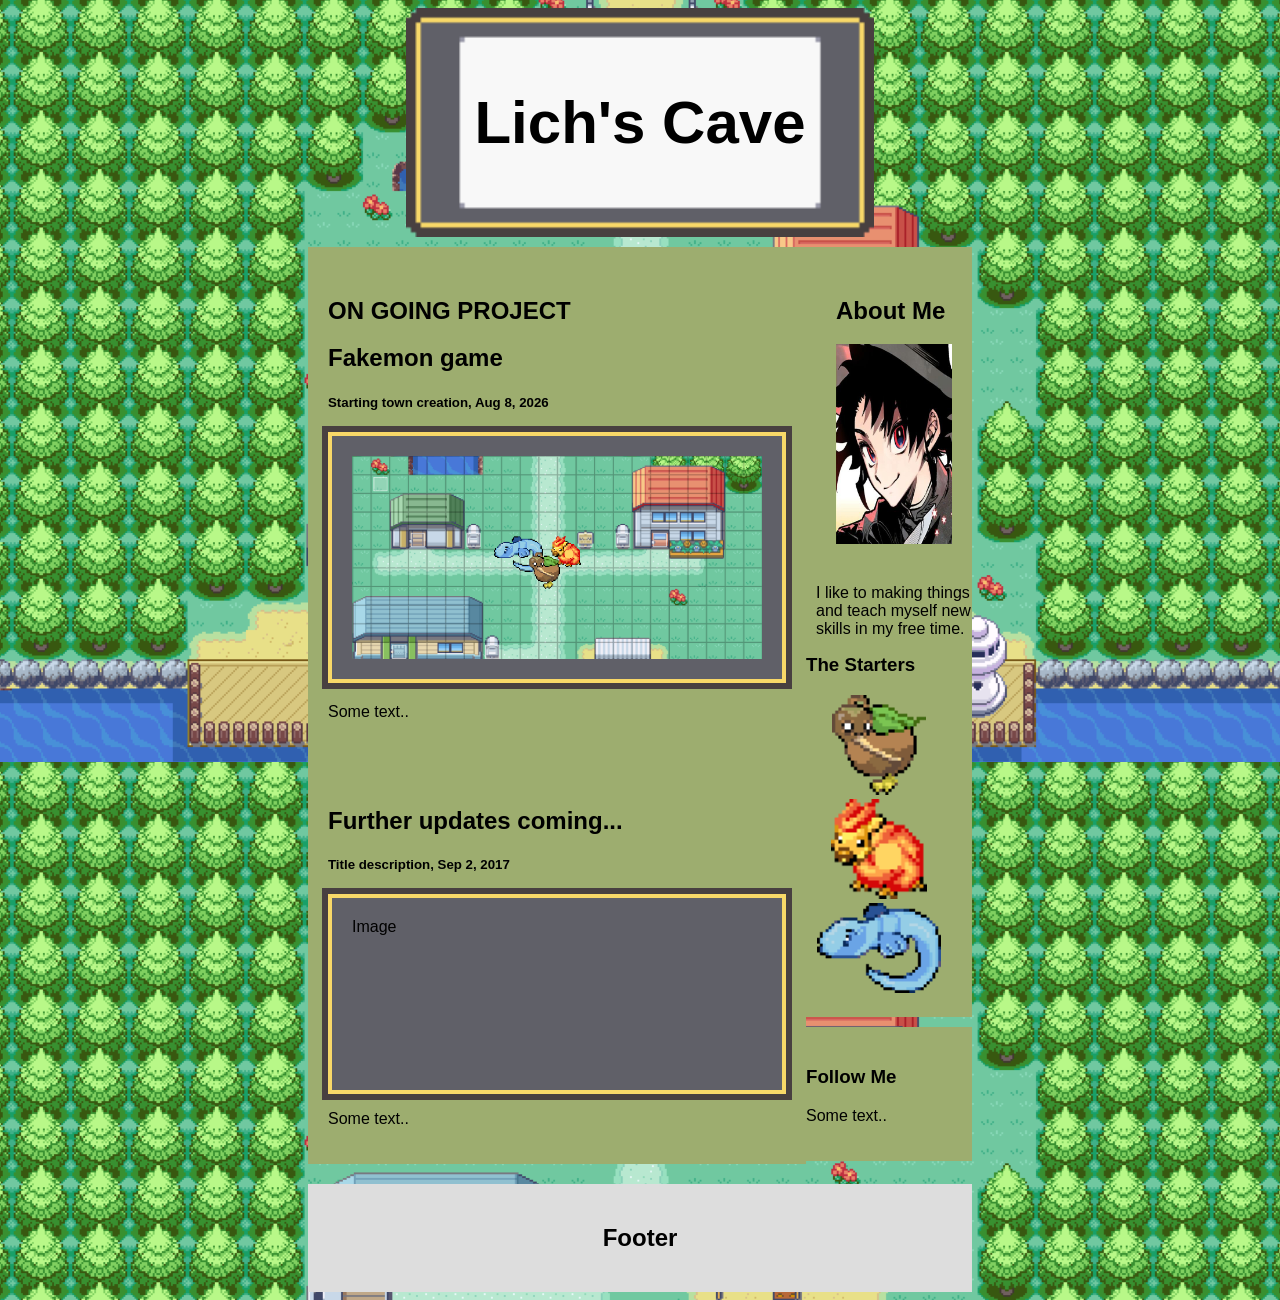
==== index.html @ af14f498 "Update index.html" ====
<!DOCTYPE html>
<html lang="en">
  <head>
    <link rel="stylesheet" href="style.css" />
  </head>
  <body>
  <div class="header">
    <h2>Lich's Cave</h2>
  </div>
  <style>
    .grow-image {
      height: auto;
      /* Smoothly animates the growth over 0.3 seconds */
      transition: transform 0.3s ease; 
    }

    /* Target the image only when hovered */
    .grow-image:hover {
      /* Scales the image to 1.2 times its original size */
      transform: scale(1.2); 
    }
  </style>

  <!--Center card, On going project ect-->
  <div class="row">
    <div class="leftcolumn">
      <div class="card">
        <h2>ON GOING PROJECT</h2>
        <h2>Fakemon game</h2>
        <h5>Starting town creation, Aug 8, 2026</h5>
        <img src=".\assets\images\TOWNCROP.PNG" alt="The Starters" class="border">
        <p>Some text..</p>
      </div>
      <div class="card">
        <h2>Further updates coming...</h2>
        <h5>Title description, Sep 2, 2017</h5>
        <div class="border" style="height:200px;">Image</div>
        <p>Some text..</p>
      </div>
    </div>
    <!--Right hand-side card, about me ect-->
    <div class="rightcolumn">
      <div class="card">
        <h2>About Me</h2>
        <img src=".\assets\images\pfp.jpg" style="height:200px;"></div>
        <p>I like to making things and teach myself new skills in my free time.</p>
    </div>
    <div class="card">
      <h3>The Starters</h3>
        <div class="centered">
            <img src=".\assets\images\KIWI.png" alt="Kiwi Starter"style="height:100px;" class="grow-image">
            <img src=".\assets\images\SHEEP.png" alt="Sheep Starter"style="height:100px;" class="grow-image">
            <img src=".\assets\images\EEL.png" alt="Eel Starter"style="height:90px;" class="grow-image">
        </div>
    </div>
    <div class="card">
      <h3>Follow Me</h3>
      <p>Some text..</p>
    </div>
  </div>


  <div class="footer">
    <h2>Footer</h2>
  </div>
  </body>

<!-- Lines for updates:
    <div class="card">
        <h2>Further updates coming...</h2>
        <h5>Title description, Sep 2, 2017</h5>
        <div class="border" style="height:200px;">Image</div>
        <p>Some text..</p>
    </div>
-->
---- style.css ----
* {
  box-sizing: border-box;
}

body {
  font-family: Arial;
  padding-inline: 300px;
  background: url(startingTown.PNG);
  background-size: contain;        /* Scales proportionally to cover the screen */
  /* background: #7D6D61; */
}

/* Header/Blog Title */
.header {
  padding: 30px;
  font-size: 40px;
  text-align: center;
  background: url(HEADERIMG.PNG);
  background-repeat: no-repeat;  /* Prevents the image from repeating */
  background-position: center;   /* Centers the image on the screen */
  background-size: contain;        /* Scales proportionally to cover the screen */
}

/* Create two unequal columns that floats next to each other */
/* Left column */
.leftcolumn {
  float: left;
  width: 75%;
}

/* Right column */
.rightcolumn {
  float: left;
  width: 25%;
  padding-left: 10px;
}

/* Fake image */
.border {
  background-color: #606068;
  border: 4px solid #F8D868;
  box-shadow: 0 0 0 6px #484040;
  width: 100%;
  padding: 20px;
}

.box {
  display: flex;
  justify-content: center; /* Centers horizontally */
  align-items: center;     /* Centers vertically */
  
  width: 150px;            /* Example box size */
  height: 150px;
  border: 2px solid #C3DFE0;  /* Visual boundary for the box */
  background-color: #C3DFE0;
}

img {
  max-width: 100%;         /* Prevents image from spilling out */
  max-height: 100%;        /* Maintains image proportions */
  height: auto;
}

/* Add a card effect for articles */
.card {
  background-color: #9dad6f;
  padding: 20px;
  margin-top: 10px;
}

/* Clear floats after the columns */
.row:after {
  content: "";
  display: table;
  clear: both;
}

/* Footer */
.footer {
  padding: 20px;
  text-align: center;
  background: #ddd;
  margin-top: 20px;
}

/* Responsive layout - when the screen is less than 800px wide, make the two columns stack on top of each other instead of next to each other */
@media screen and (max-width: 800px) {
  .leftcolumn, .rightcolumn {
    width: 100%;
    padding: 0;
  }
}

.centered {
  text-align: center;
}
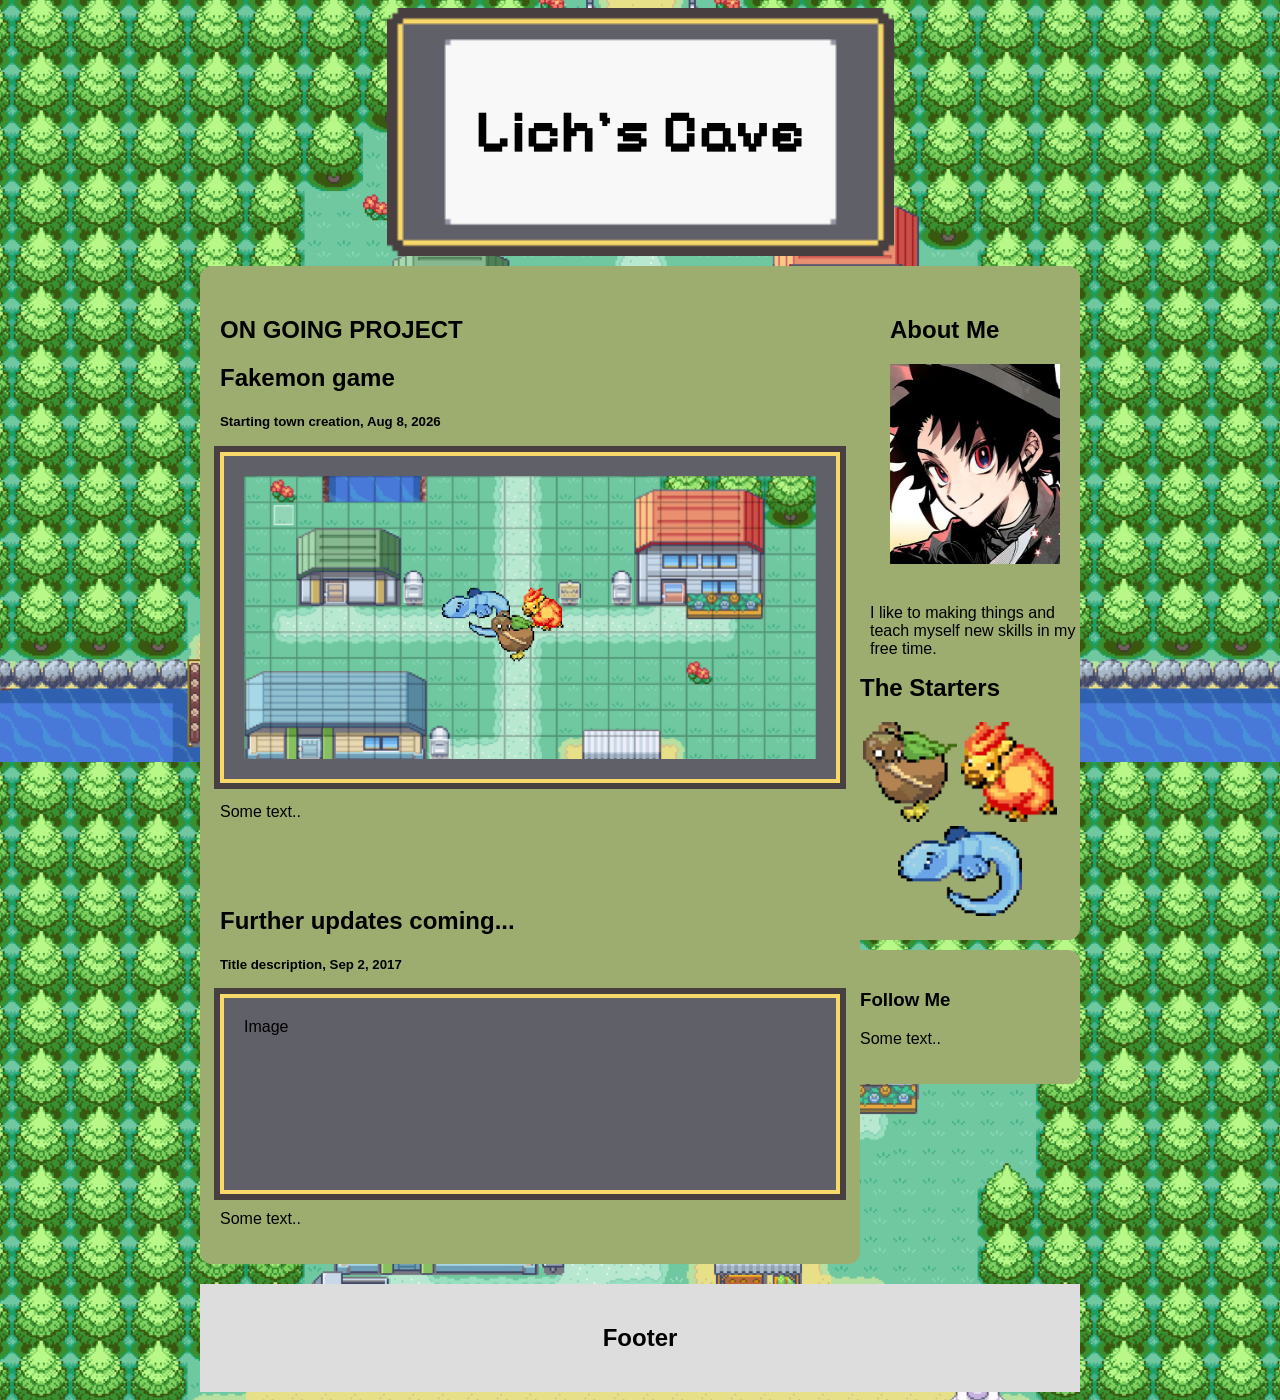
==== commit 96abd080: "Integrate Google Fonts and modify heading tags Added Google Fonts preconnect links and updated headi" ====
--- a/index.html
+++ b/index.html
@@ -1,11 +1,14 @@
 <!DOCTYPE html>
 <html lang="en">
   <head>
+    <link rel="preconnect" href="https://fonts.googleapis.com">
+    <link rel="preconnect" href="https://fonts.gstatic.com" crossorigin>
+    <link href="https://fonts.googleapis.com/css2?family=Pixelify+Sans&display=swap" rel="stylesheet">
     <link rel="stylesheet" href="style.css" />
   </head>
   <body>
   <div class="header">
-    <h2>Lich's Cave</h2>
+    <div class=pixelify-sans-pixelText><h2>Lich's Cave</h2></div>
   </div>
   <style>
     .grow-image {
@@ -46,7 +49,7 @@
         <p>I like to making things and teach myself new skills in my free time.</p>
     </div>
     <div class="card">
-      <h3>The Starters</h3>
+      <h2>The Starters</h2>
         <div class="centered">
             <img src=".\assets\images\KIWI.png" alt="Kiwi Starter"style="height:100px;" class="grow-image">
             <img src=".\assets\images\SHEEP.png" alt="Sheep Starter"style="height:100px;" class="grow-image">
--- a/style.css
+++ b/style.css
@@ -4,15 +4,22 @@
 
 body {
   font-family: Arial;
-  padding-inline: 300px;
+  padding-inline: 15vw;
   background: url(startingTown.PNG);
   background-size: contain;        /* Scales proportionally to cover the screen */
   /* background: #7D6D61; */
 }
 
+.pixelify-sans-pixelText{
+  font-family: "Pixelify Sans", sans-serif;
+  font-optical-sizing: auto;
+  font-weight: 400;
+  font-style: normal;
+}
+
 /* Header/Blog Title */
 .header {
-  padding: 30px;
+  padding: 3vw;
   font-size: 40px;
   text-align: center;
   background: url(HEADERIMG.PNG);
@@ -66,6 +73,7 @@
   background-color: #9dad6f;
   padding: 20px;
   margin-top: 10px;
+  border-radius: 12px;
 }
 
 /* Clear floats after the columns */
@@ -94,3 +102,5 @@
 .centered {
   text-align: center;
 }
+
+
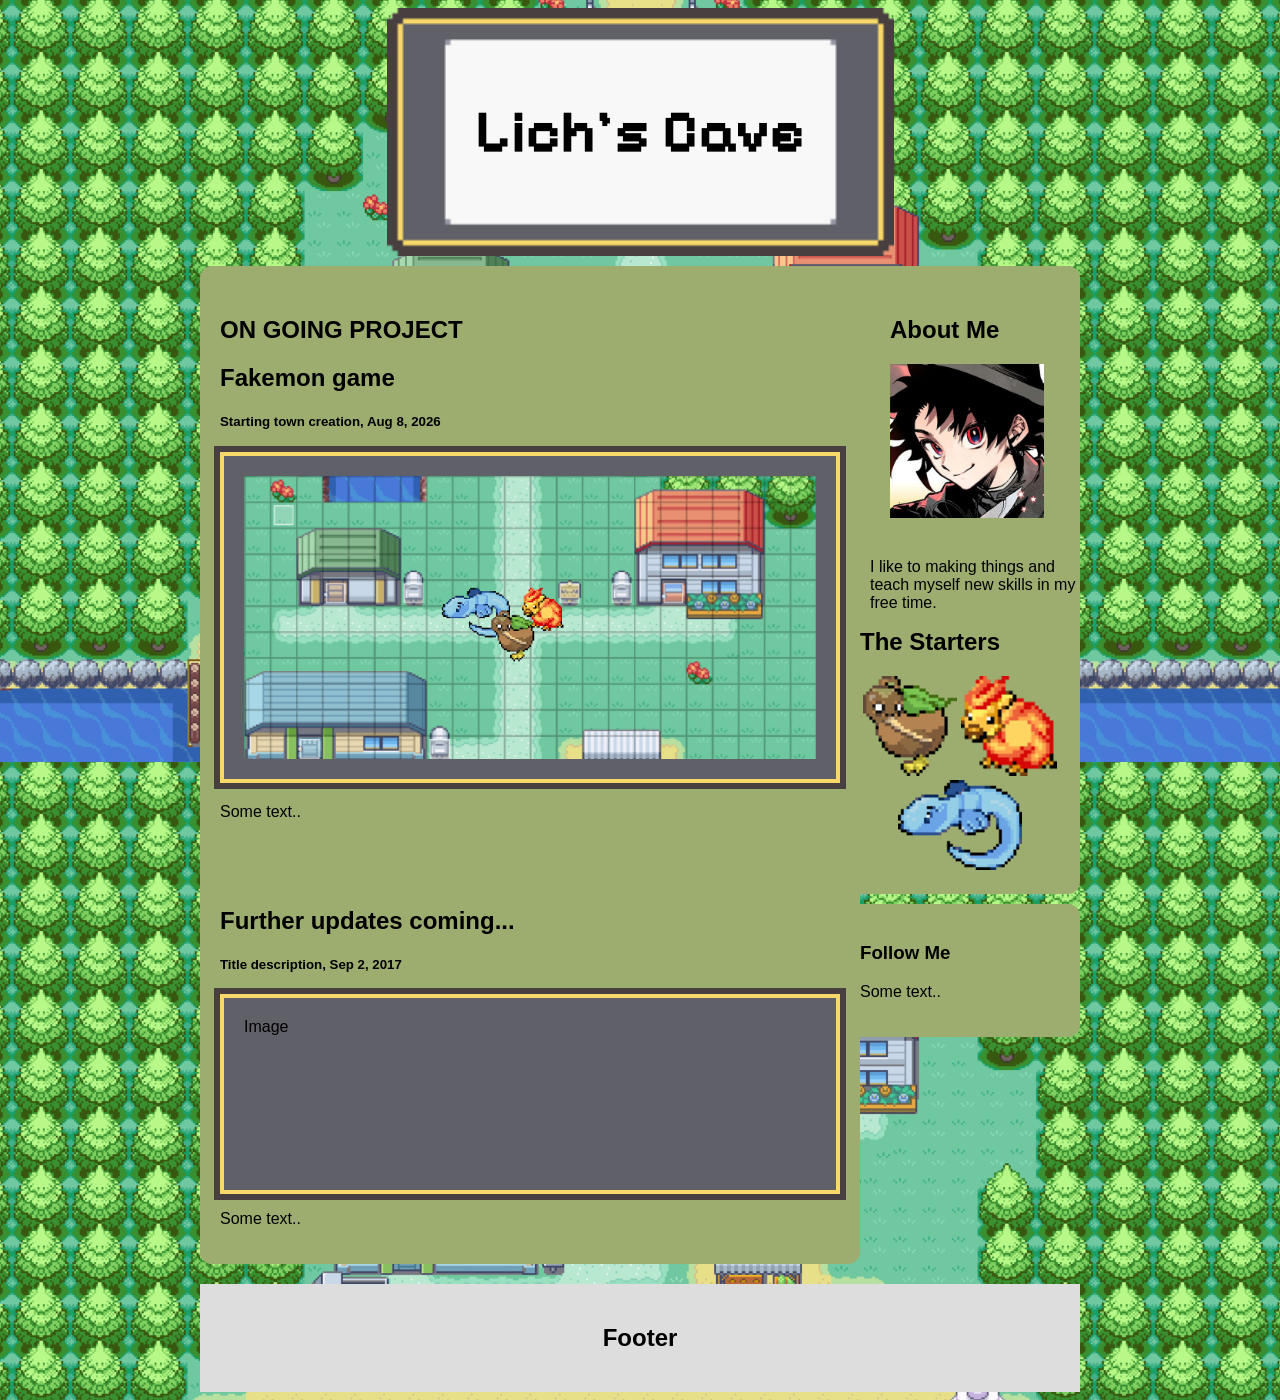
==== commit 4d242817: "Adjust image height in About Me section" ====
--- a/index.html
+++ b/index.html
@@ -45,7 +45,7 @@
     <div class="rightcolumn">
       <div class="card">
         <h2>About Me</h2>
-        <img src=".\assets\images\pfp.jpg" style="height:200px;"></div>
+        <img src=".\assets\images\pfp.jpg" style="height:12vw;"></div>
         <p>I like to making things and teach myself new skills in my free time.</p>
     </div>
     <div class="card">
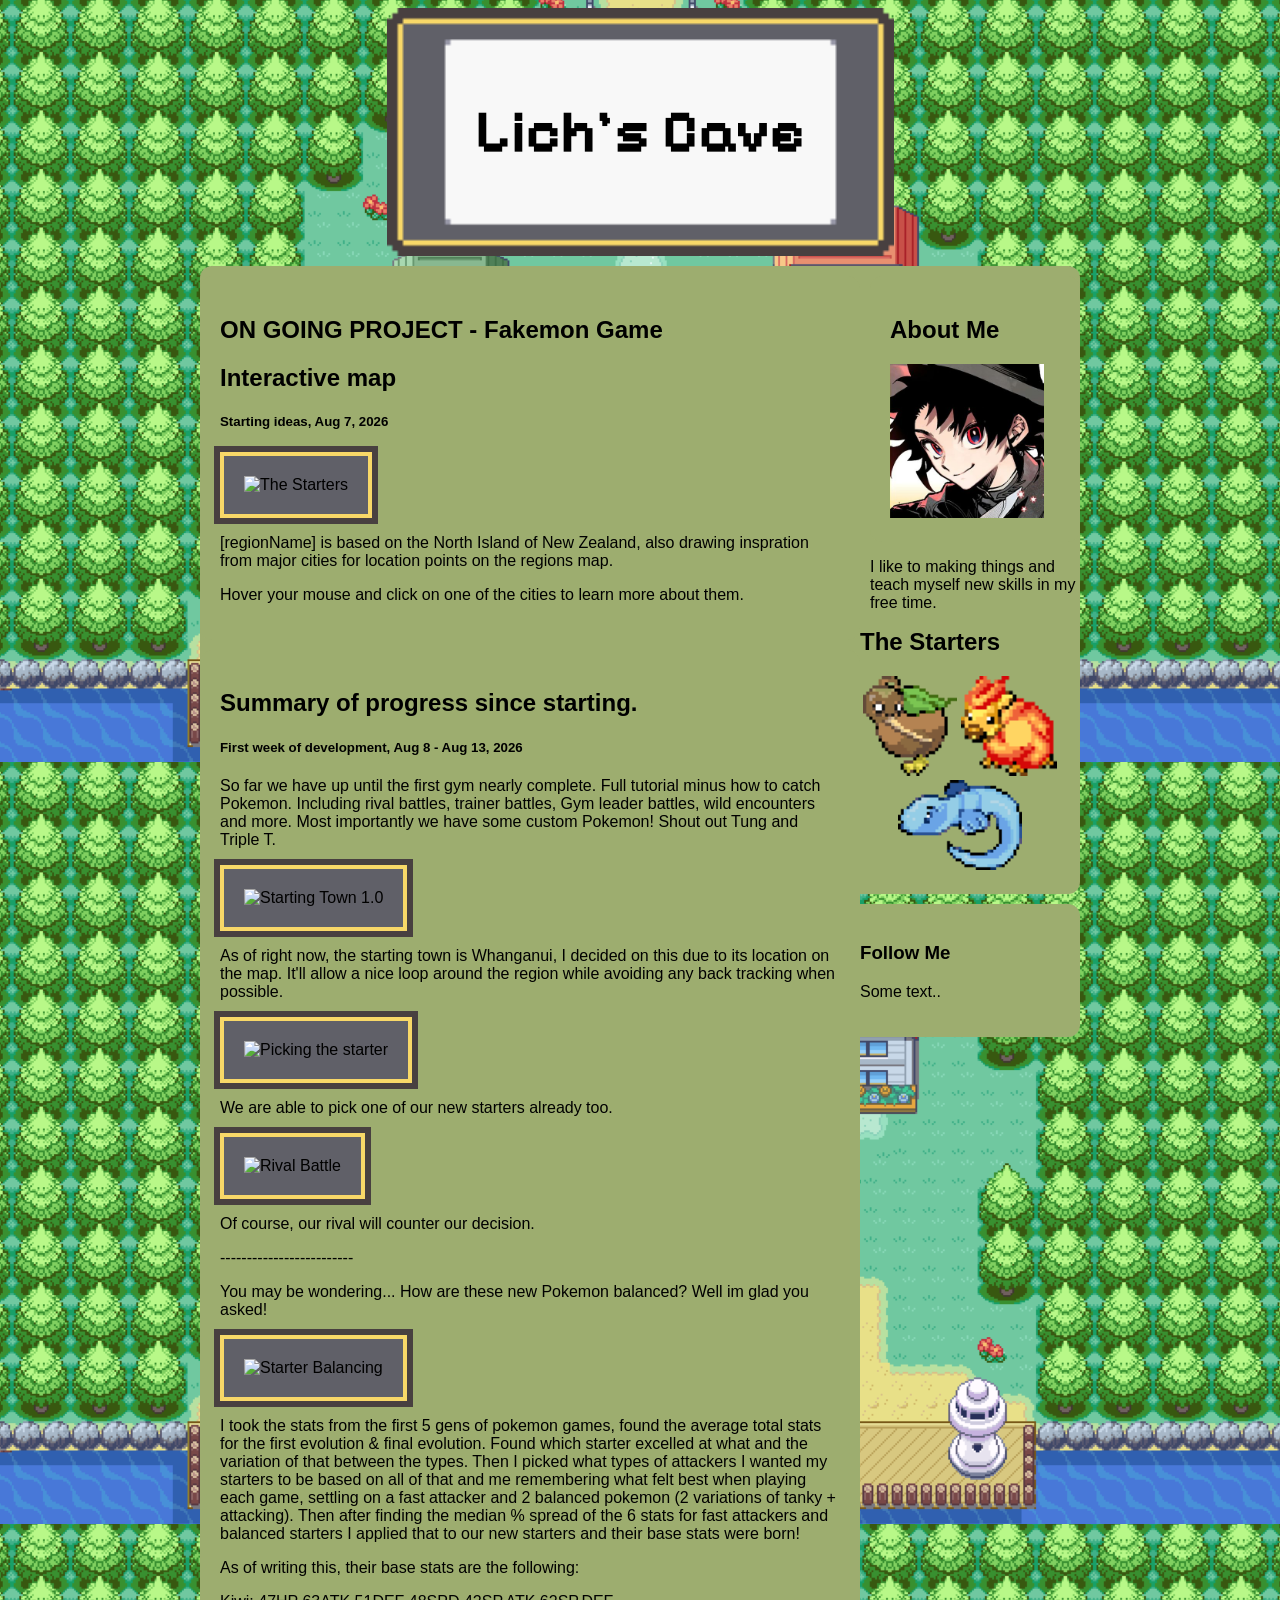
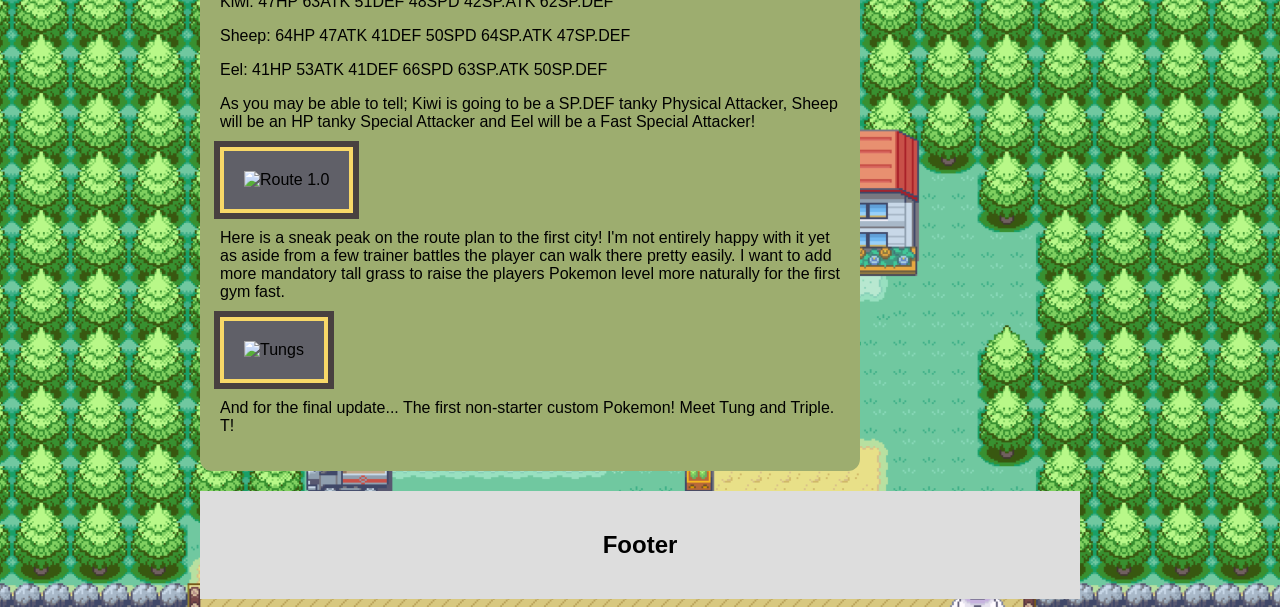
==== commit e508eacf: "Revise ongoing project section for Fakemon game Updated ongoing project details for the Fakemon game" ====
--- a/index.html
+++ b/index.html
@@ -28,17 +28,36 @@
   <div class="row">
     <div class="leftcolumn">
       <div class="card">
-        <h2>ON GOING PROJECT</h2>
-        <h2>Fakemon game</h2>
-        <h5>Starting town creation, Aug 8, 2026</h5>
-        <img src=".\assets\images\TOWNCROP.PNG" alt="The Starters" class="border">
-        <p>Some text..</p>
+        <h2>ON GOING PROJECT - Fakemon Game</h2>
+        <h2>Interactive map</h2>
+        <h5>Starting ideas, Aug 7, 2026</h5>
+        <img src=".\assets\images\region1.PNG" alt="The Starters" class="border">
+        <p>[regionName] is based on the North Island of New Zealand, also drawing inspration from major cities for location points on the regions map.</p>
+        <p>Hover your mouse and click on one of the cities to learn more about them.</p>
       </div>
       <div class="card">
-        <h2>Further updates coming...</h2>
-        <h5>Title description, Sep 2, 2017</h5>
-        <div class="border" style="height:200px;">Image</div>
-        <p>Some text..</p>
+        <h2>Summary of progress since starting.</h2>
+        <h5>First week of development, Aug 8 - Aug 13, 2026</h5>
+        <p>So far we have up until the first gym nearly complete. Full tutorial minus how to catch Pokemon. Including rival battles, trainer battles, Gym leader battles, wild encounters and more. Most importantly we have some custom Pokemon! Shout out Tung and Triple T.</p>
+        <img src=".\assets\images\startingTown.PNG" alt="Starting Town 1.0" class="border">
+        <p>As of right now, the starting town is Whanganui, I decided on this due to its location on the map. It'll allow a nice loop around the region while avoiding any back tracking when possible.</p>
+        <img src=".\assets\images\week1\pickingStarter.PNG" alt="Picking the starter" class="border">
+        <p>We are able to pick one of our new starters already too.</p>
+        <img src=".\assets\images\week1\rivalCounter.PNG" alt="Rival Battle" class="border">
+        <p>Of course, our rival will counter our decision.</p>
+        <p>-------------------------</p>
+        <p>You may be wondering... How are these new Pokemon balanced? Well im glad you asked!</p>
+        <img src=".\assets\images\week1\starterBalancing.PNG" alt="Starter Balancing" class="border">
+        <p>I took the stats from the first 5 gens of pokemon games, found the average total stats for the first evolution & final evolution. Found which starter excelled at what and the variation of that between the types. Then I picked what types of attackers I wanted my starters to be based on all of that and me remembering what felt best when playing each game, settling on a fast attacker and 2 balanced pokemon (2 variations of tanky + attacking). Then after finding the median % spread of the 6 stats for fast attackers and balanced starters I applied that to our new starters and their base stats were born!</p>
+        <p>As of writing this, their base stats are the following:</p>
+        <p>Kiwi: 47HP 63ATK 51DEF 48SPD 42SP.ATK 62SP.DEF</p>
+        <p>Sheep: 64HP 47ATK 41DEF 50SPD 64SP.ATK 47SP.DEF</p>
+        <p>Eel: 41HP 53ATK 41DEF 66SPD 63SP.ATK 50SP.DEF</p>
+        <p>As you may be able to tell; Kiwi is going to be a SP.DEF tanky Physical Attacker, Sheep will be an HP tanky Special Attacker and Eel will be a Fast Special Attacker!</p>
+        <img src=".\assets\images\week1\routePlan.PNG" alt="Route 1.0" class="border">
+        <p>Here is a sneak peak on the route plan to the first city! I'm not entirely happy with it yet as aside from a few trainer battles the player can walk there pretty easily. I want to add more mandatory tall grass to raise the players Pokemon level more naturally for the first gym fast.</p>
+        <img src=".\assets\images\week1\theTungs.PNG" alt="Tungs" class="border">
+        <p>And for the final update... The first non-starter custom Pokemon! Meet Tung and Triple. T!</p>
       </div>
     </div>
     <!--Right hand-side card, about me ect-->
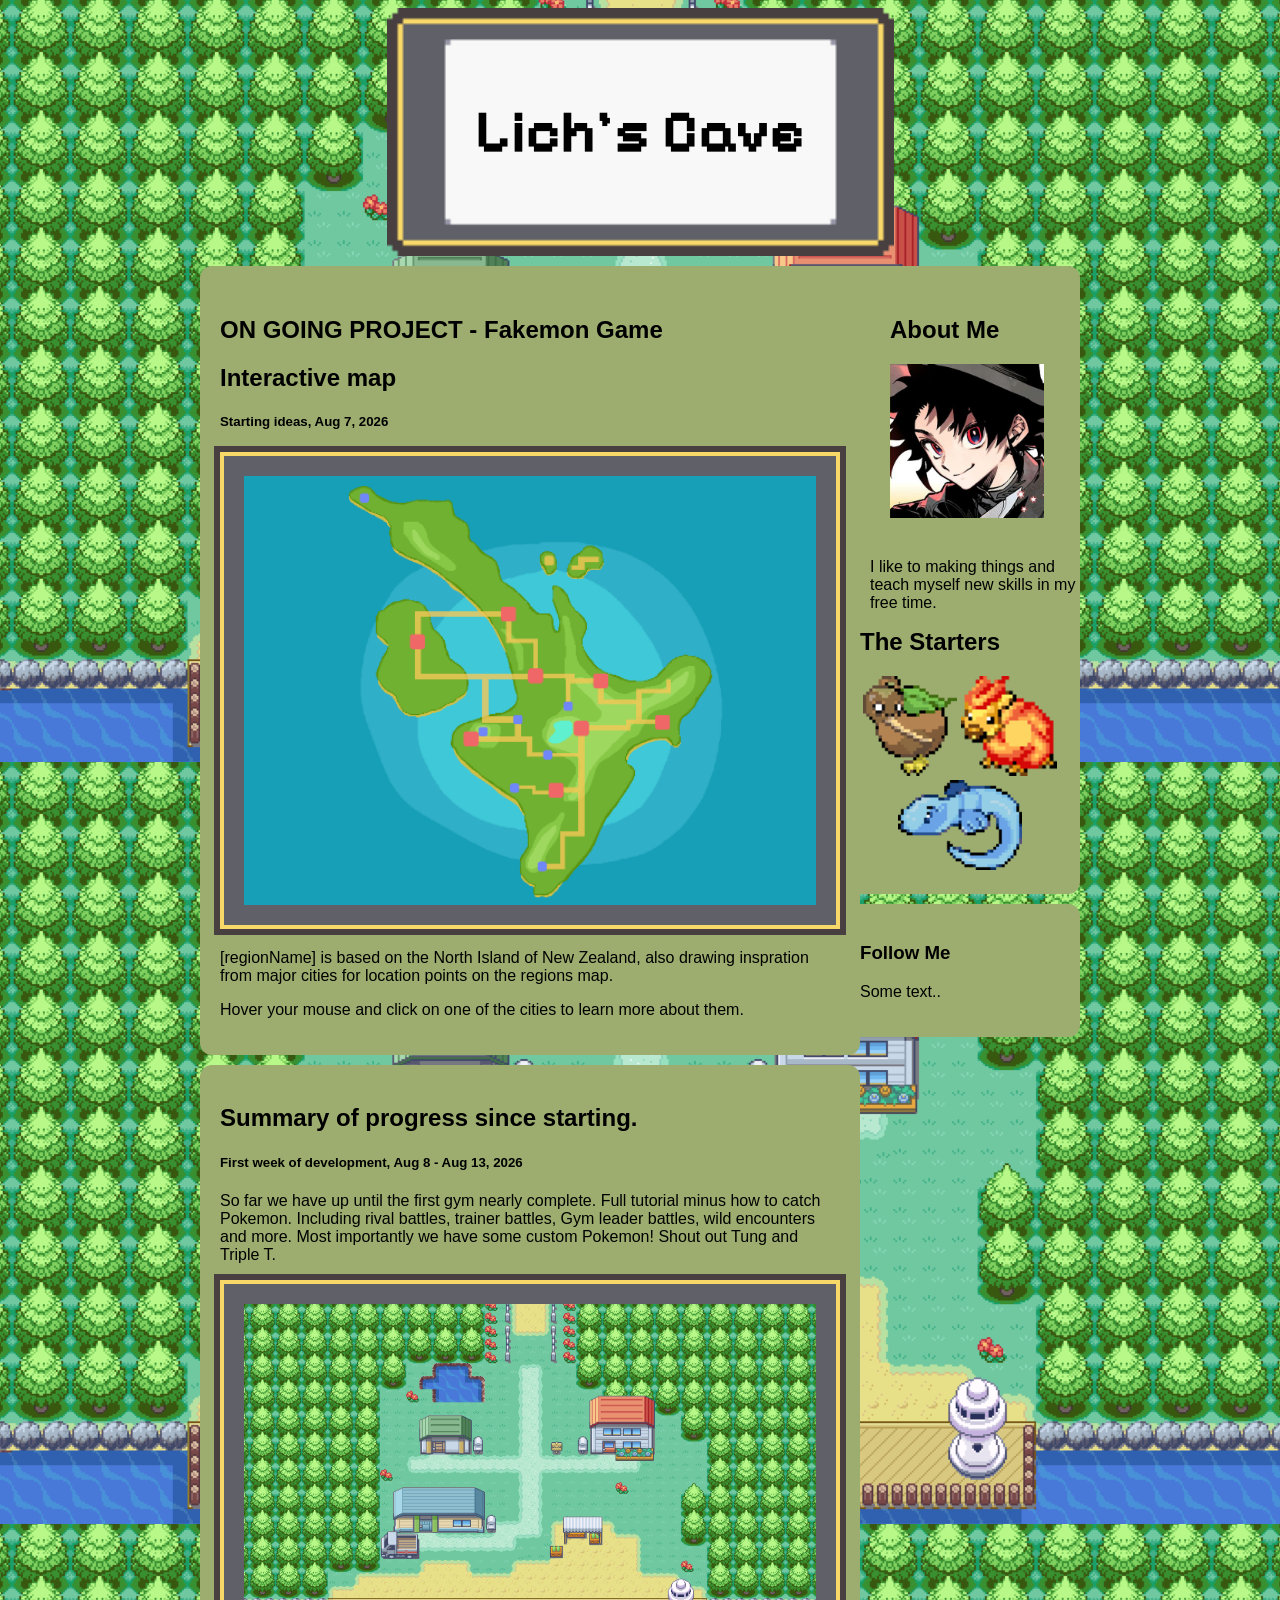
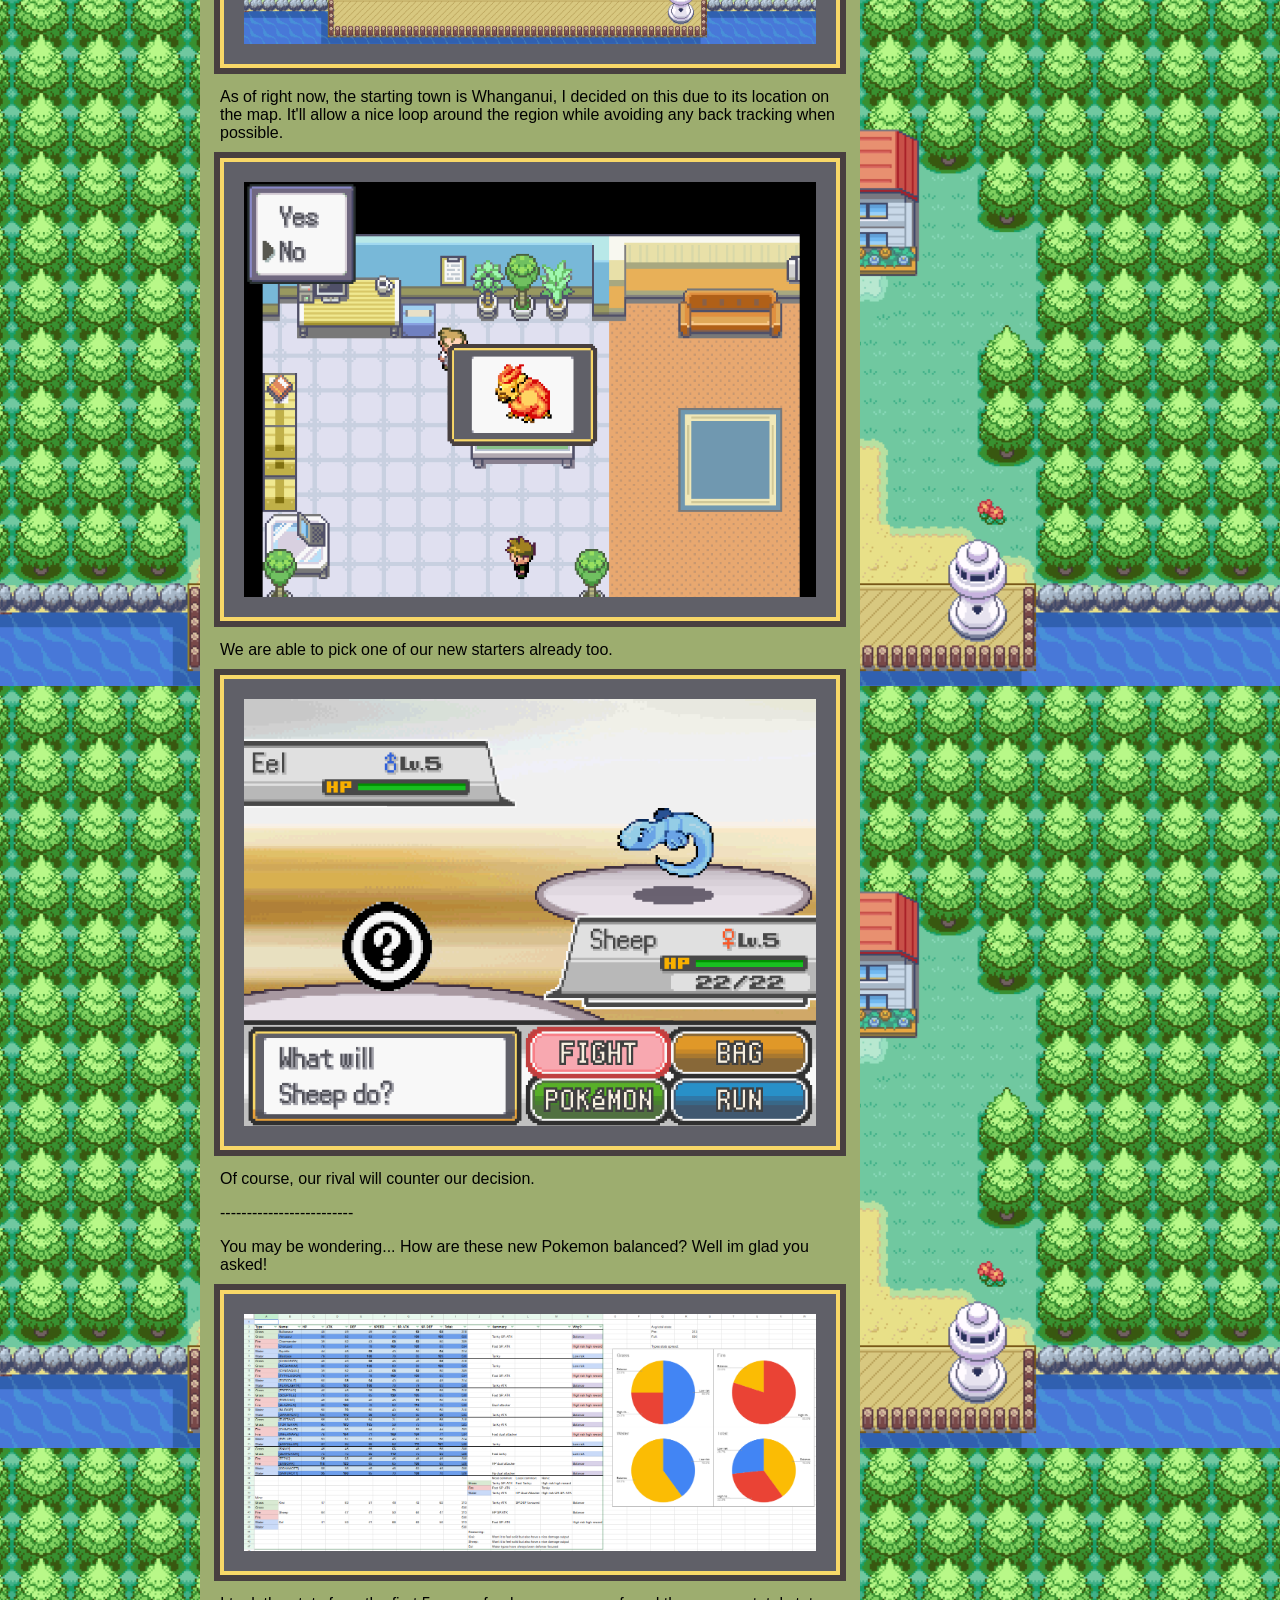
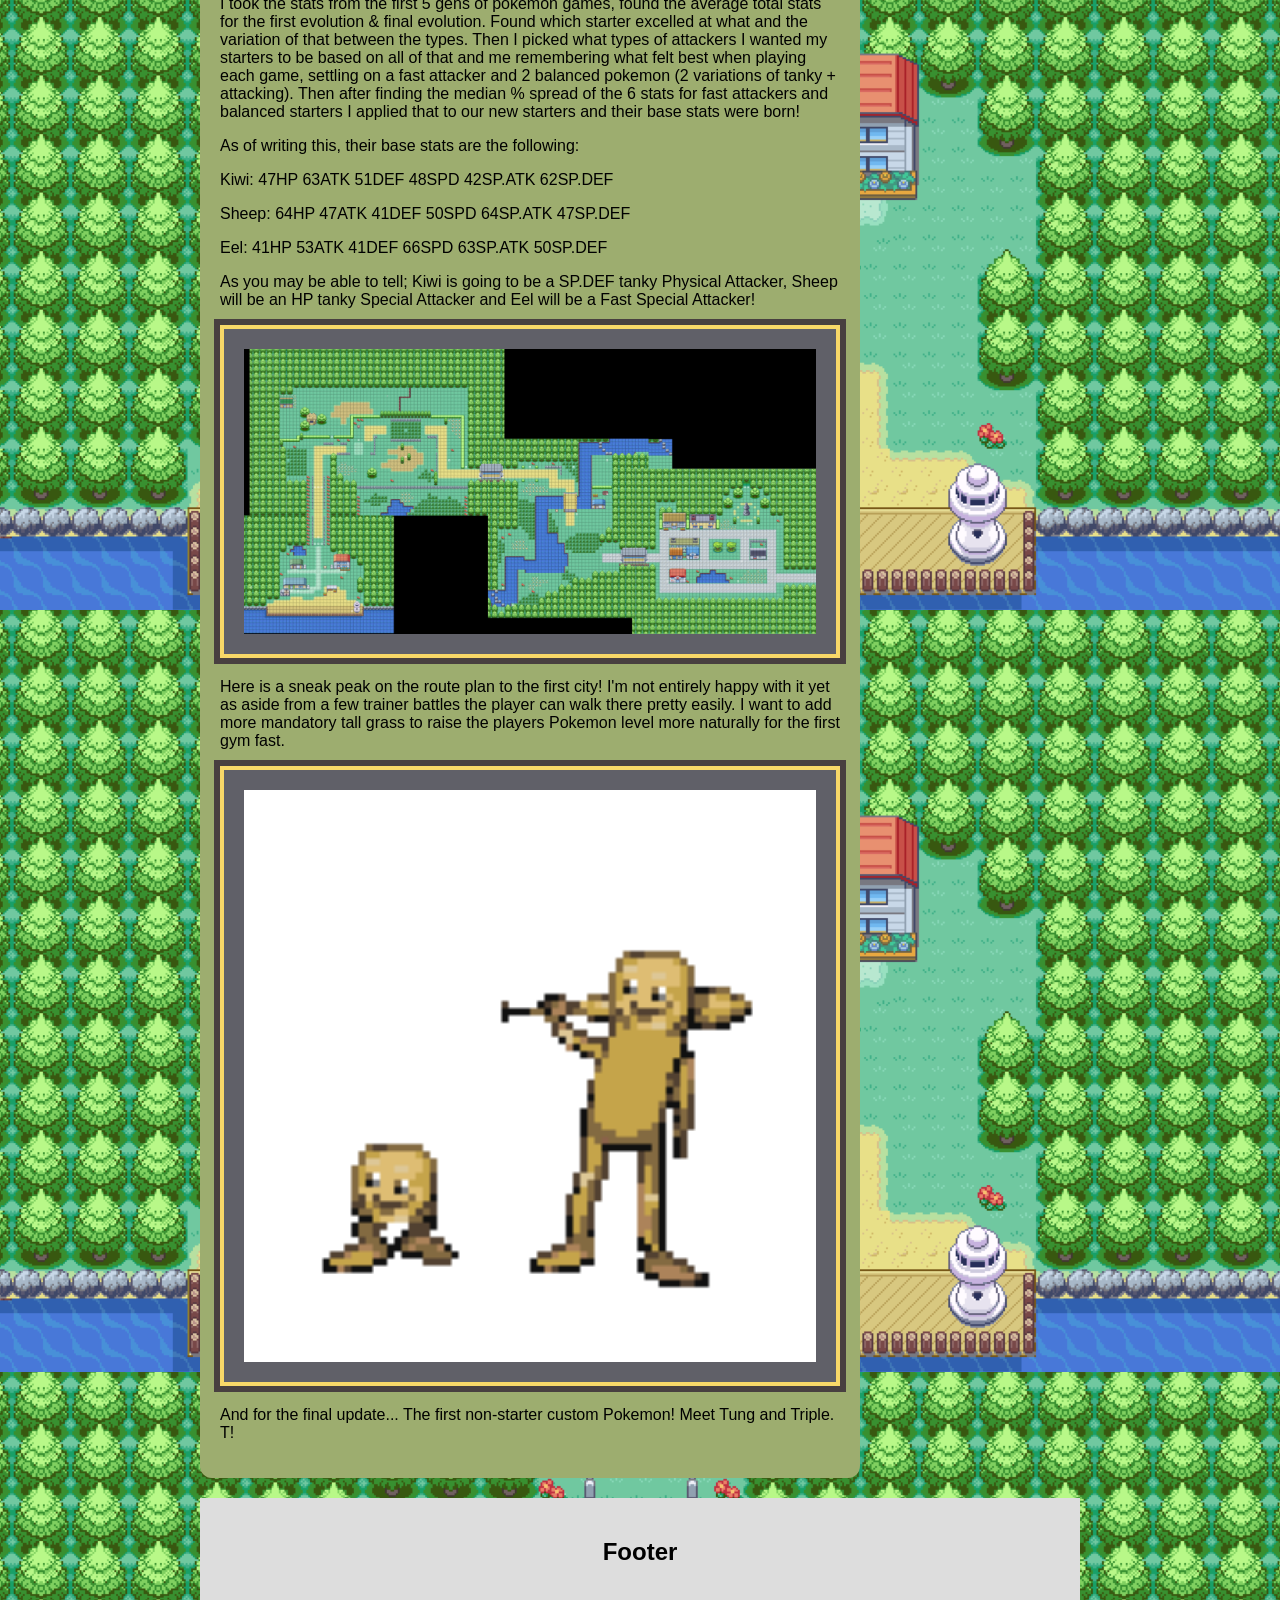
==== commit 465f7a18: "Fix image file extension for Tungs" ====
--- a/index.html
+++ b/index.html
@@ -56,7 +56,7 @@
         <p>As you may be able to tell; Kiwi is going to be a SP.DEF tanky Physical Attacker, Sheep will be an HP tanky Special Attacker and Eel will be a Fast Special Attacker!</p>
         <img src=".\assets\images\week1\routePlan.PNG" alt="Route 1.0" class="border">
         <p>Here is a sneak peak on the route plan to the first city! I'm not entirely happy with it yet as aside from a few trainer battles the player can walk there pretty easily. I want to add more mandatory tall grass to raise the players Pokemon level more naturally for the first gym fast.</p>
-        <img src=".\assets\images\week1\theTungs.PNG" alt="Tungs" class="border">
+        <img src=".\assets\images\week1\theTungs.png" alt="Tungs" class="border">
         <p>And for the final update... The first non-starter custom Pokemon! Meet Tung and Triple. T!</p>
       </div>
     </div>
--- a/style.css
+++ b/style.css
@@ -103,4 +103,3 @@
   text-align: center;
 }
 
-
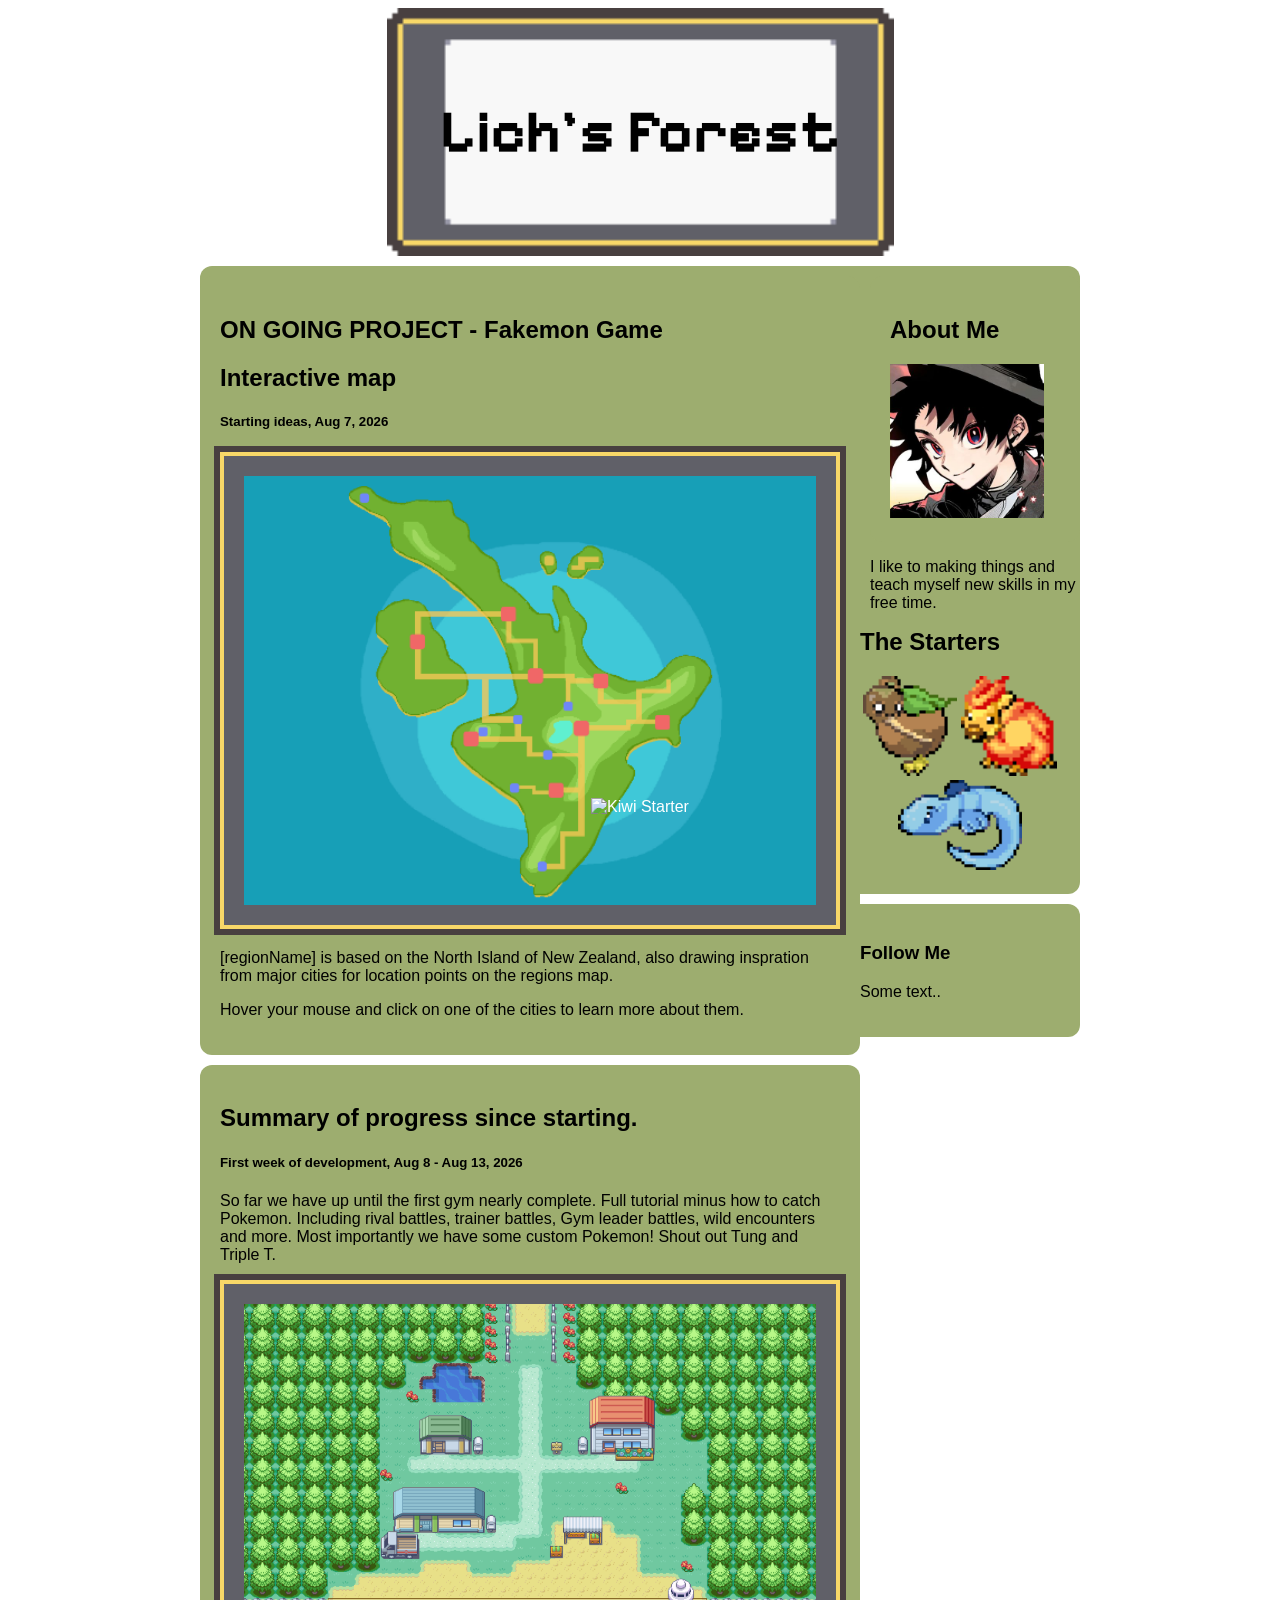
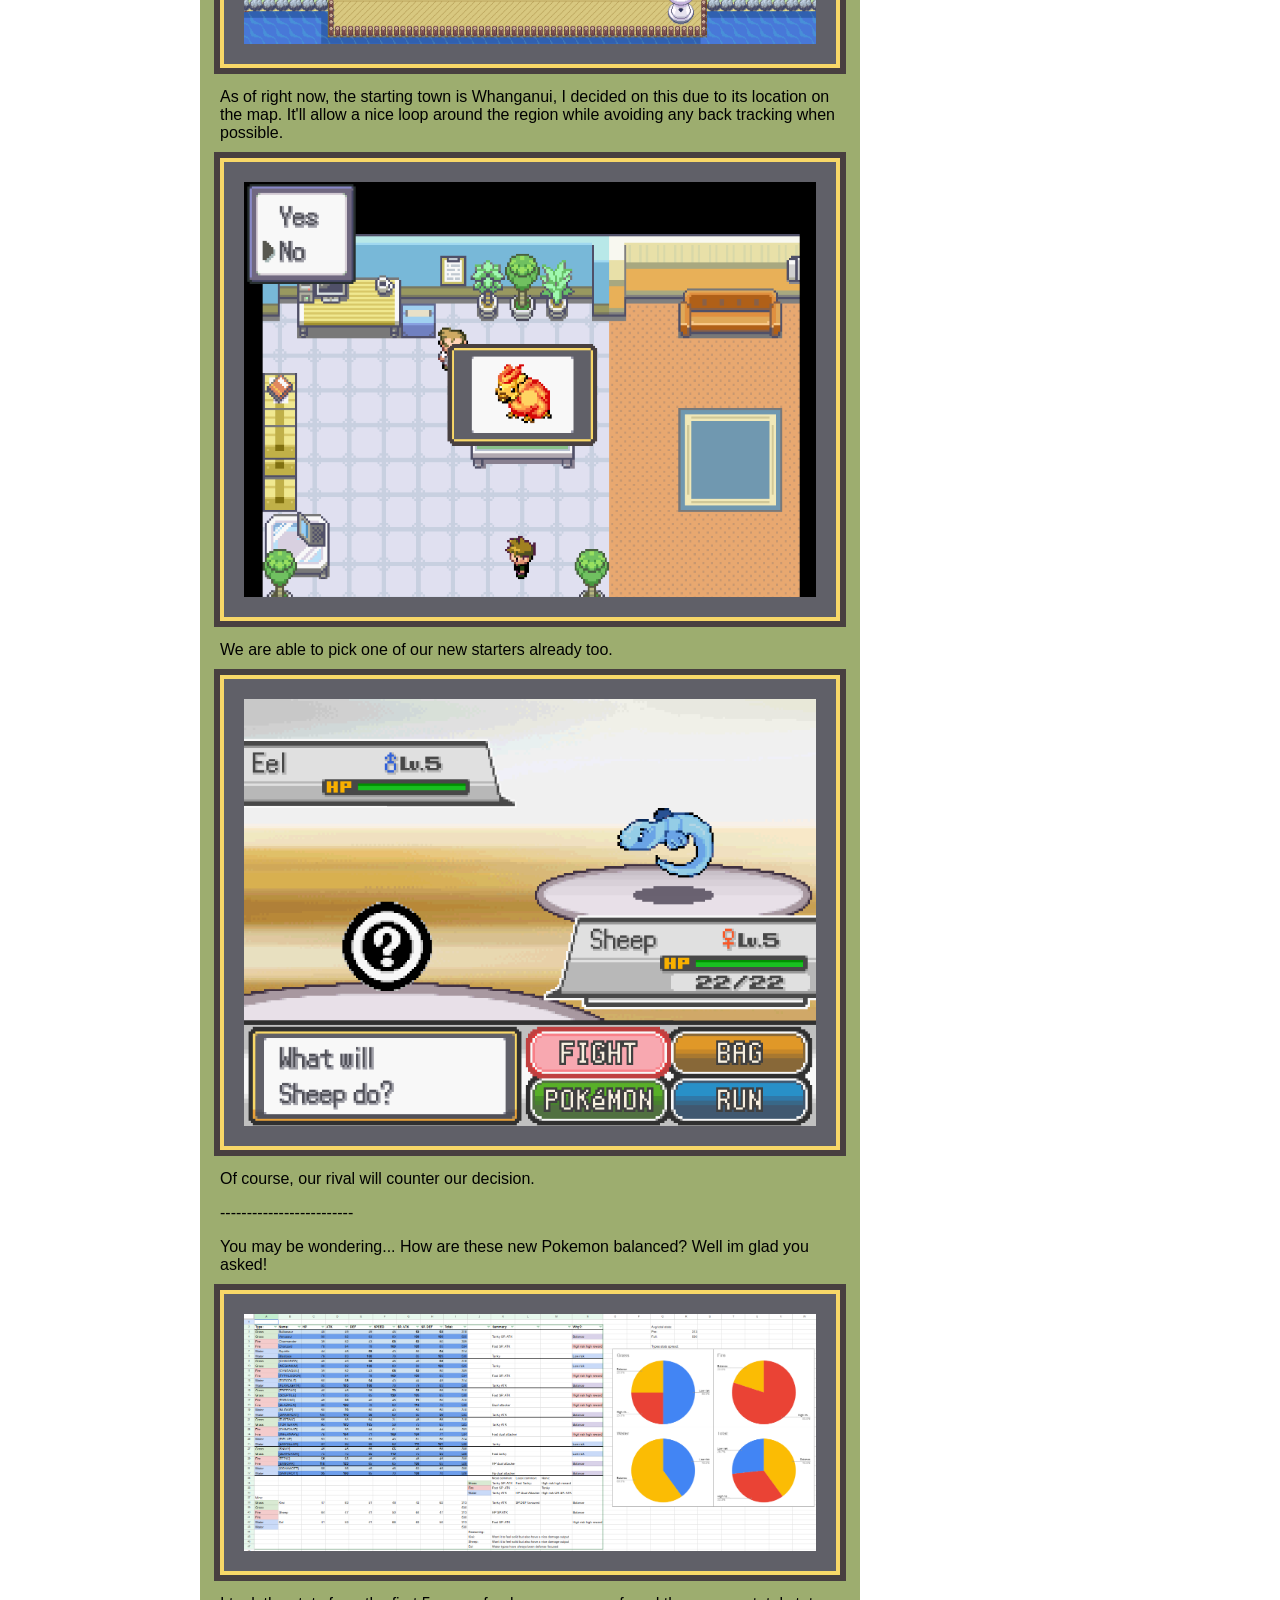
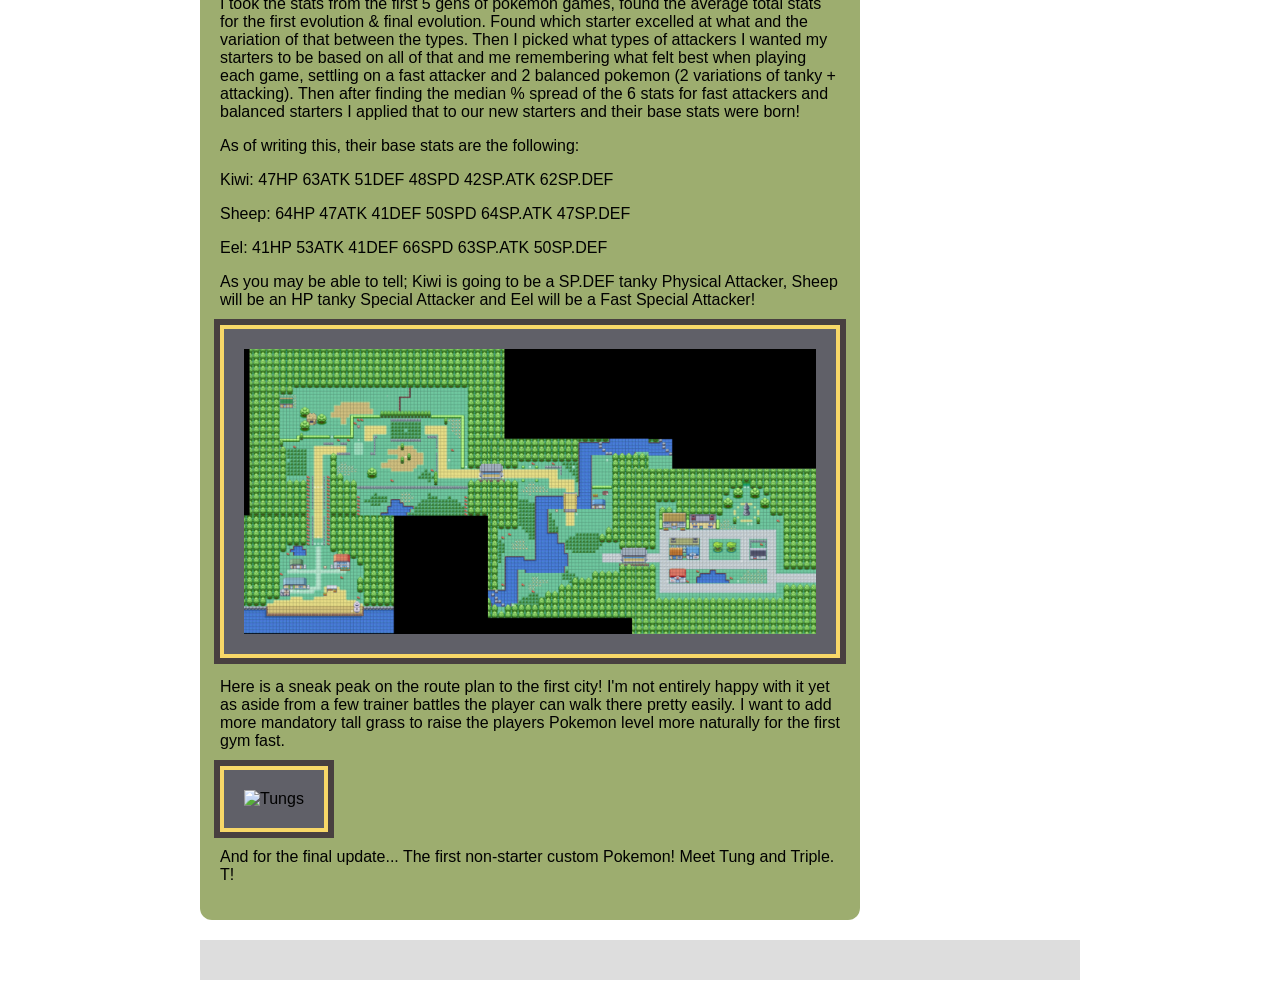
==== commit 7085de85: "Add files via upload" ====
--- a/index.html
+++ b/index.html
@@ -8,7 +8,7 @@
   </head>
   <body>
   <div class="header">
-    <div class=pixelify-sans-pixelText><h2>Lich's Cave</h2></div>
+    <div class=pixelify-sans-pixelText><h2>Lich's Forest</h2></div>
   </div>
   <style>
     .grow-image {
@@ -56,7 +56,7 @@
         <p>As you may be able to tell; Kiwi is going to be a SP.DEF tanky Physical Attacker, Sheep will be an HP tanky Special Attacker and Eel will be a Fast Special Attacker!</p>
         <img src=".\assets\images\week1\routePlan.PNG" alt="Route 1.0" class="border">
         <p>Here is a sneak peak on the route plan to the first city! I'm not entirely happy with it yet as aside from a few trainer battles the player can walk there pretty easily. I want to add more mandatory tall grass to raise the players Pokemon level more naturally for the first gym fast.</p>
-        <img src=".\assets\images\week1\theTungs.png" alt="Tungs" class="border">
+        <img src=".\assets\images\week1\theTungs.PNG" alt="Tungs" class="border">
         <p>And for the final update... The first non-starter custom Pokemon! Meet Tung and Triple. T!</p>
       </div>
     </div>
@@ -81,11 +81,12 @@
     </div>
   </div>
 
+  <div class="footer">
+  </div>
 
-  <div class="footer">
-    <h2>Footer</h2>
-  </div>
-  </body>
+  <div class="bottom-banner">
+        <img src=".\assets\images\bottombanner.png" alt="Kiwi Starter"style="height:8vw;">
+    </div>
 
 <!-- Lines for updates:
     <div class="card">
@@ -94,4 +95,4 @@
         <div class="border" style="height:200px;">Image</div>
         <p>Some text..</p>
     </div>
--->
+-->
--- a/style.css
+++ b/style.css
@@ -5,7 +5,7 @@
 body {
   font-family: Arial;
   padding-inline: 15vw;
-  background: url(startingTown.PNG);
+  background: url(trees.PNG);
   background-size: contain;        /* Scales proportionally to cover the screen */
   /* background: #7D6D61; */
 }
@@ -91,6 +91,20 @@
   margin-top: 20px;
 }
 
+.bottom-banner {
+            position: fixed;   /* Locks the element relative to the screen viewport */
+            bottom: 0;         /* Sticks it perfectly to the bottom edge */
+            left: 0;           /* Stretches it starting from the left edge */
+            width: 100vw;       /* Makes the banner span the full width of the screen */
+            height: 8vw;      /* Set your desired banner height */
+            color: #fff;
+            display: flex;
+            align-items: center;
+            justify-content: center;
+            z-index: 9999;     /* Keeps the banner stacked on top of all other elements */
+            <span>test</span>
+}
+
 /* Responsive layout - when the screen is less than 800px wide, make the two columns stack on top of each other instead of next to each other */
 @media screen and (max-width: 800px) {
   .leftcolumn, .rightcolumn {
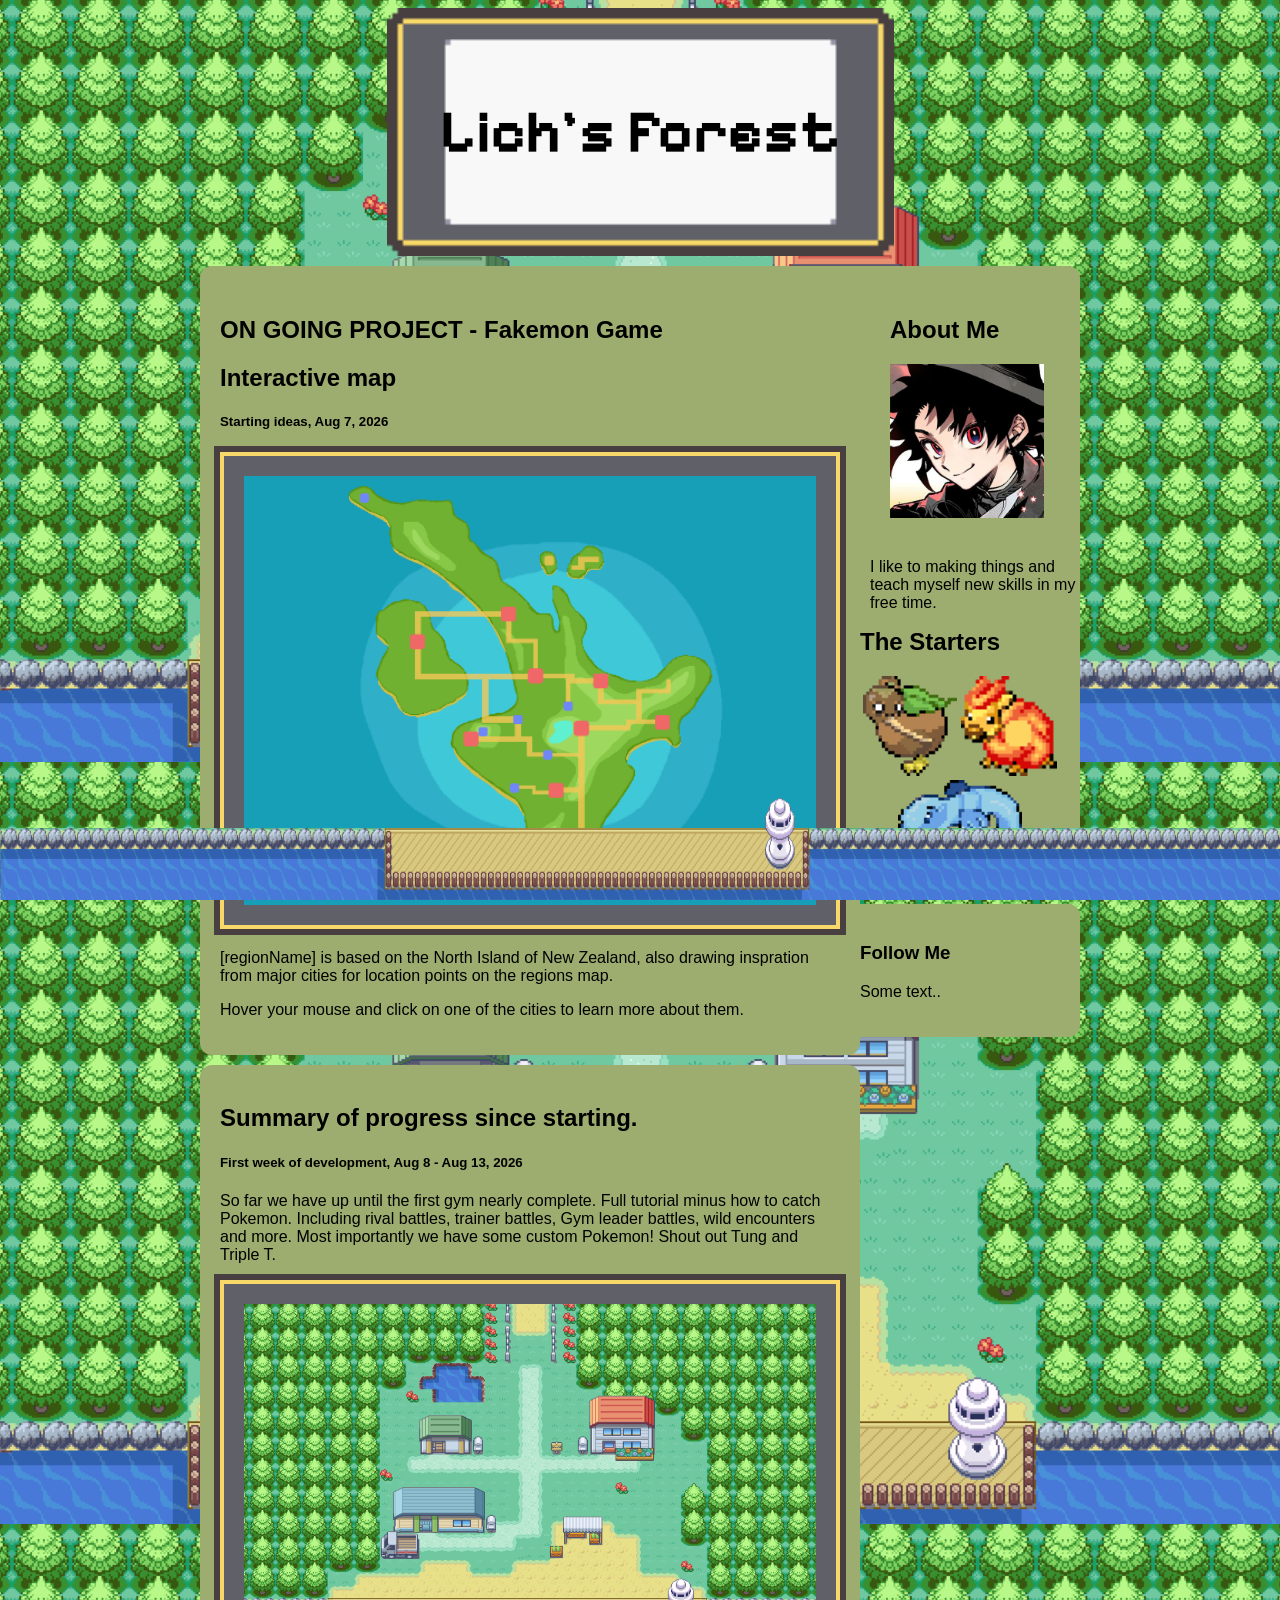
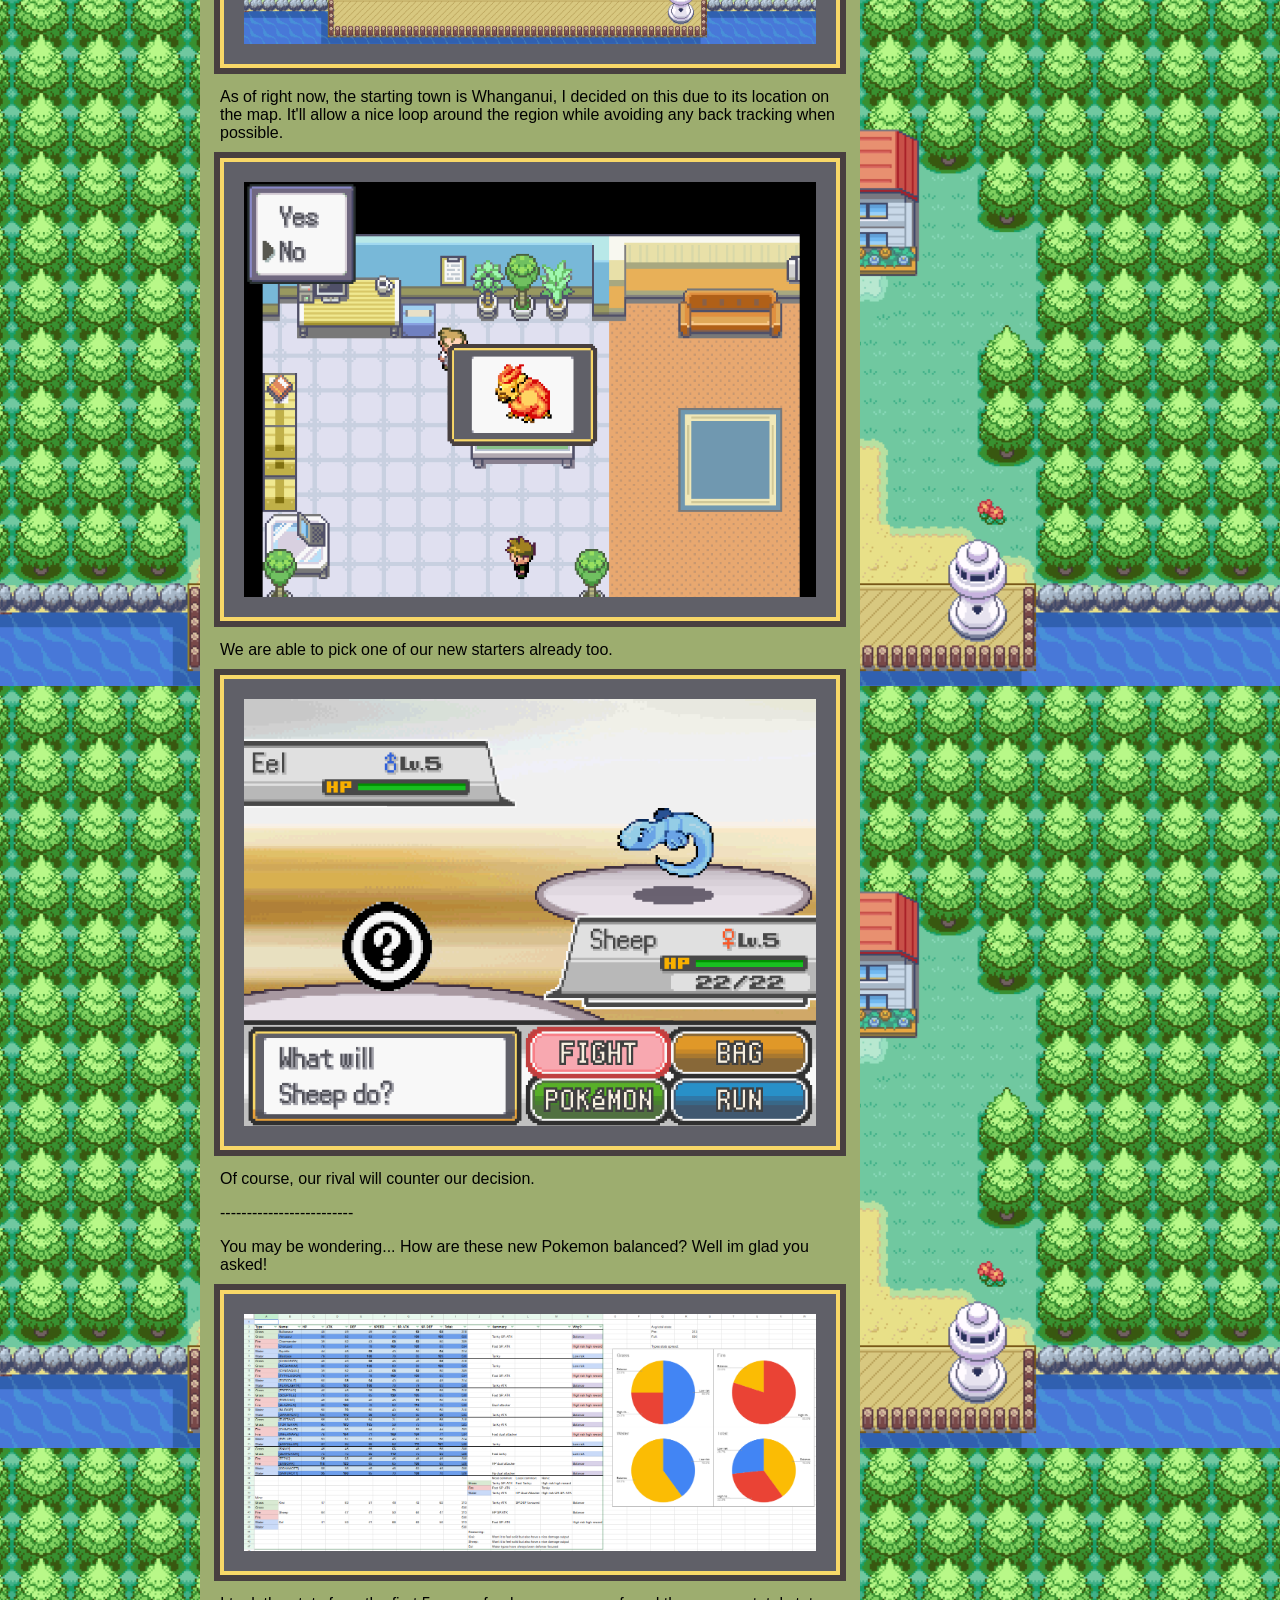
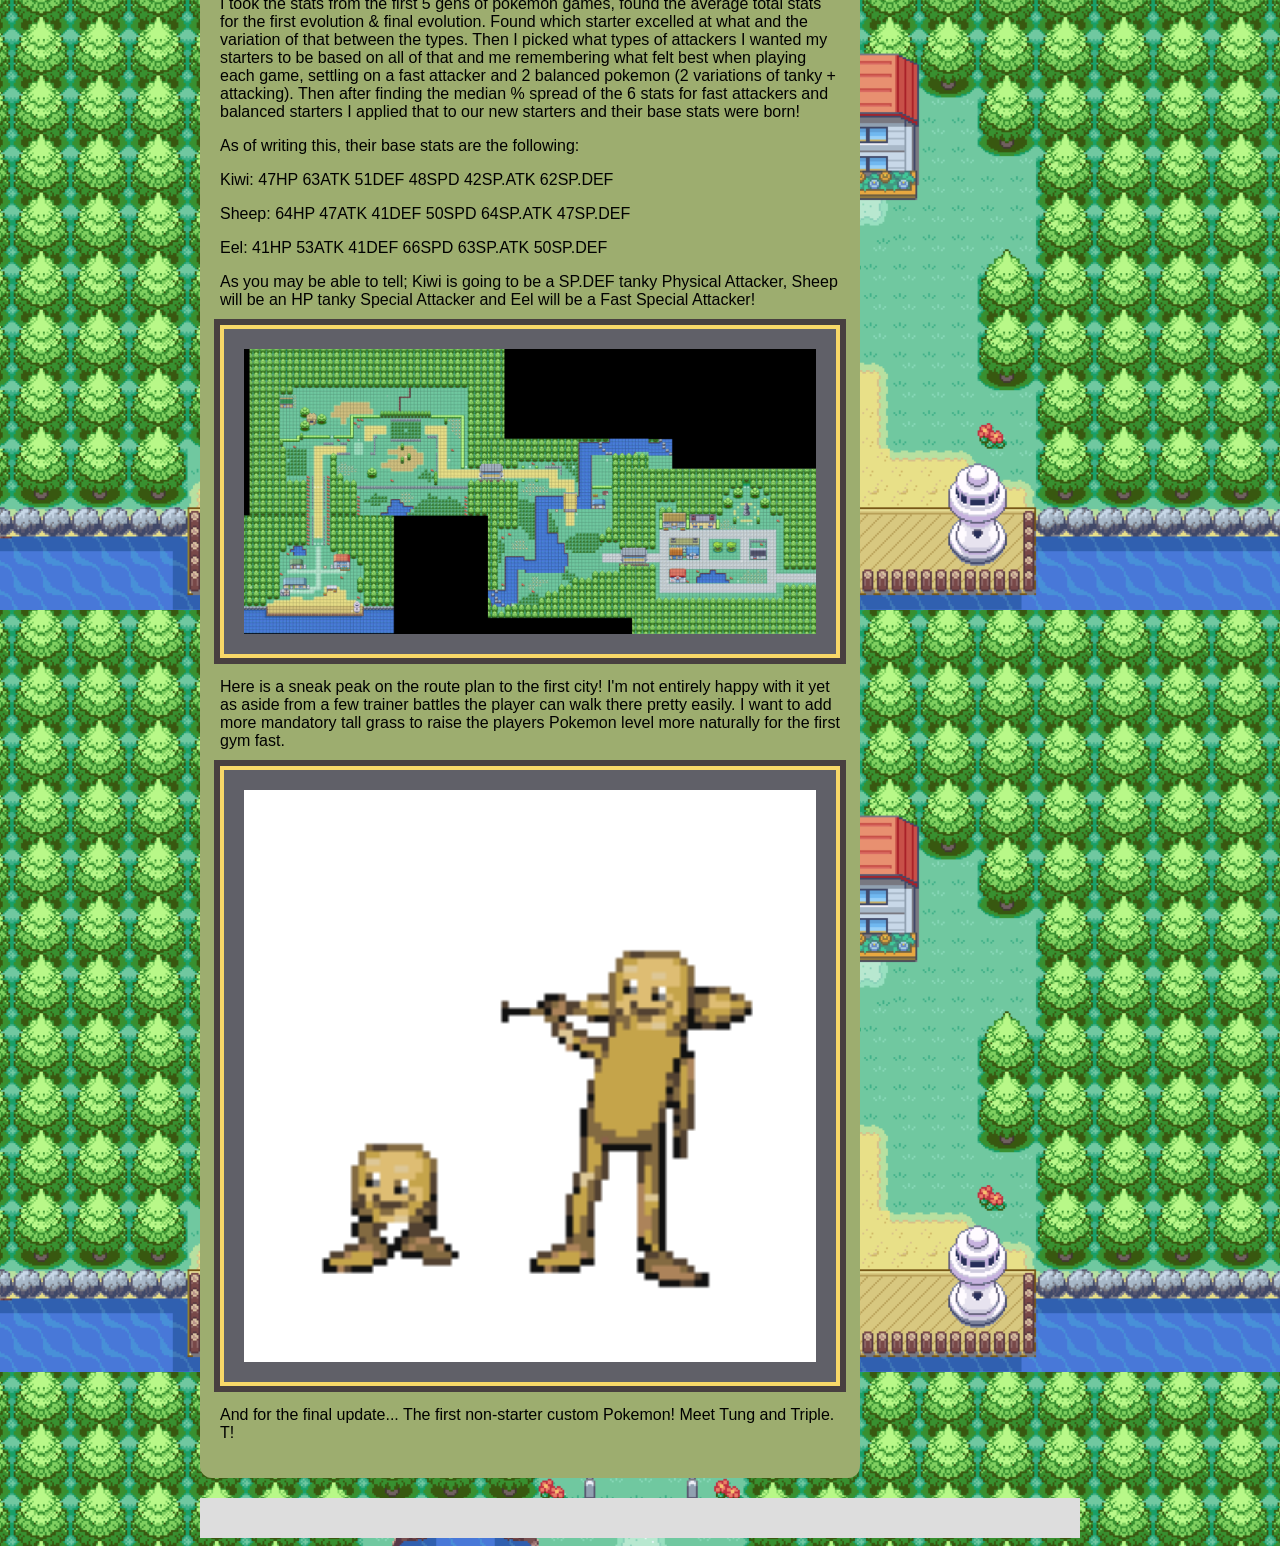
==== commit 495f8655: "Update index.html" ====
--- a/index.html
+++ b/index.html
@@ -56,7 +56,7 @@
         <p>As you may be able to tell; Kiwi is going to be a SP.DEF tanky Physical Attacker, Sheep will be an HP tanky Special Attacker and Eel will be a Fast Special Attacker!</p>
         <img src=".\assets\images\week1\routePlan.PNG" alt="Route 1.0" class="border">
         <p>Here is a sneak peak on the route plan to the first city! I'm not entirely happy with it yet as aside from a few trainer battles the player can walk there pretty easily. I want to add more mandatory tall grass to raise the players Pokemon level more naturally for the first gym fast.</p>
-        <img src=".\assets\images\week1\theTungs.PNG" alt="Tungs" class="border">
+        <img src=".\assets\images\week1\theTungs.png" alt="Tungs" class="border">
         <p>And for the final update... The first non-starter custom Pokemon! Meet Tung and Triple. T!</p>
       </div>
     </div>
@@ -95,4 +95,4 @@
         <div class="border" style="height:200px;">Image</div>
         <p>Some text..</p>
     </div>
--->+-->
--- a/style.css
+++ b/style.css
@@ -5,7 +5,7 @@
 body {
   font-family: Arial;
   padding-inline: 15vw;
-  background: url(trees.PNG);
+  background: url(startingTown.PNG);
   background-size: contain;        /* Scales proportionally to cover the screen */
   /* background: #7D6D61; */
 }
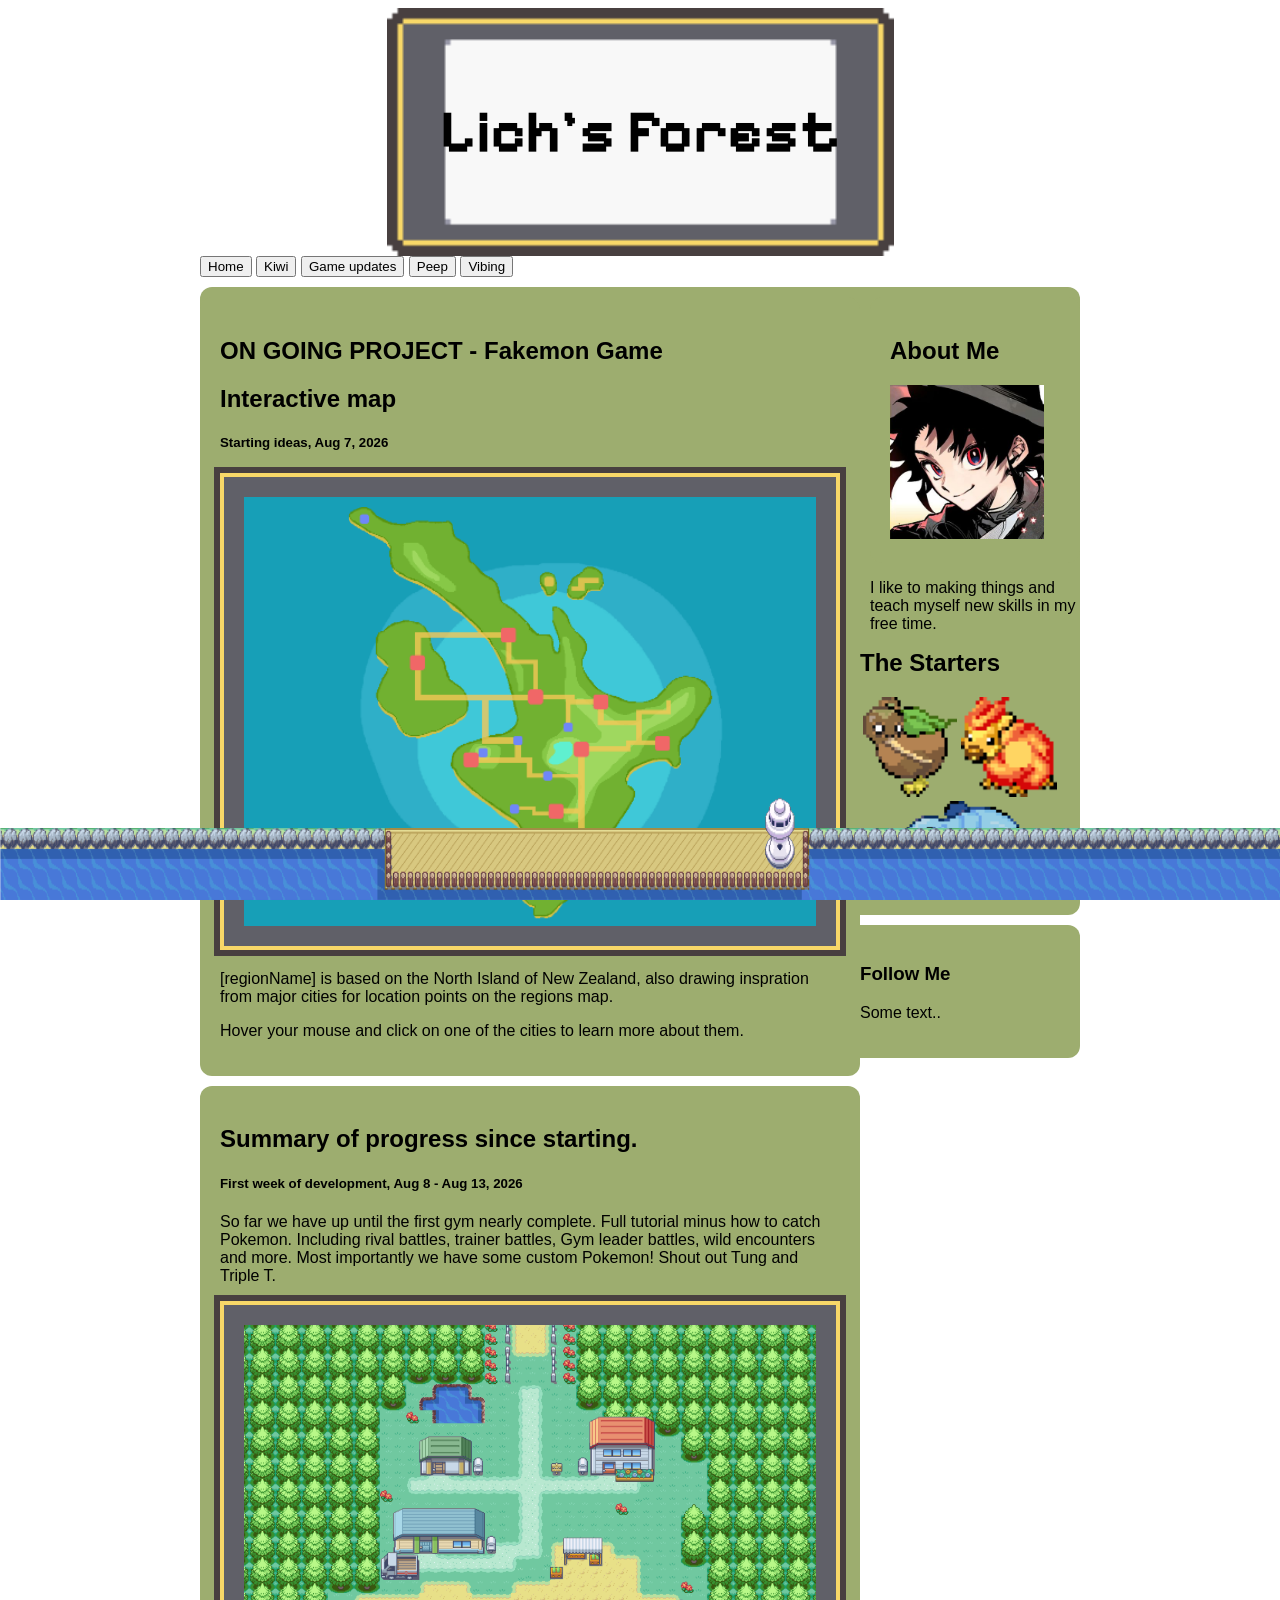
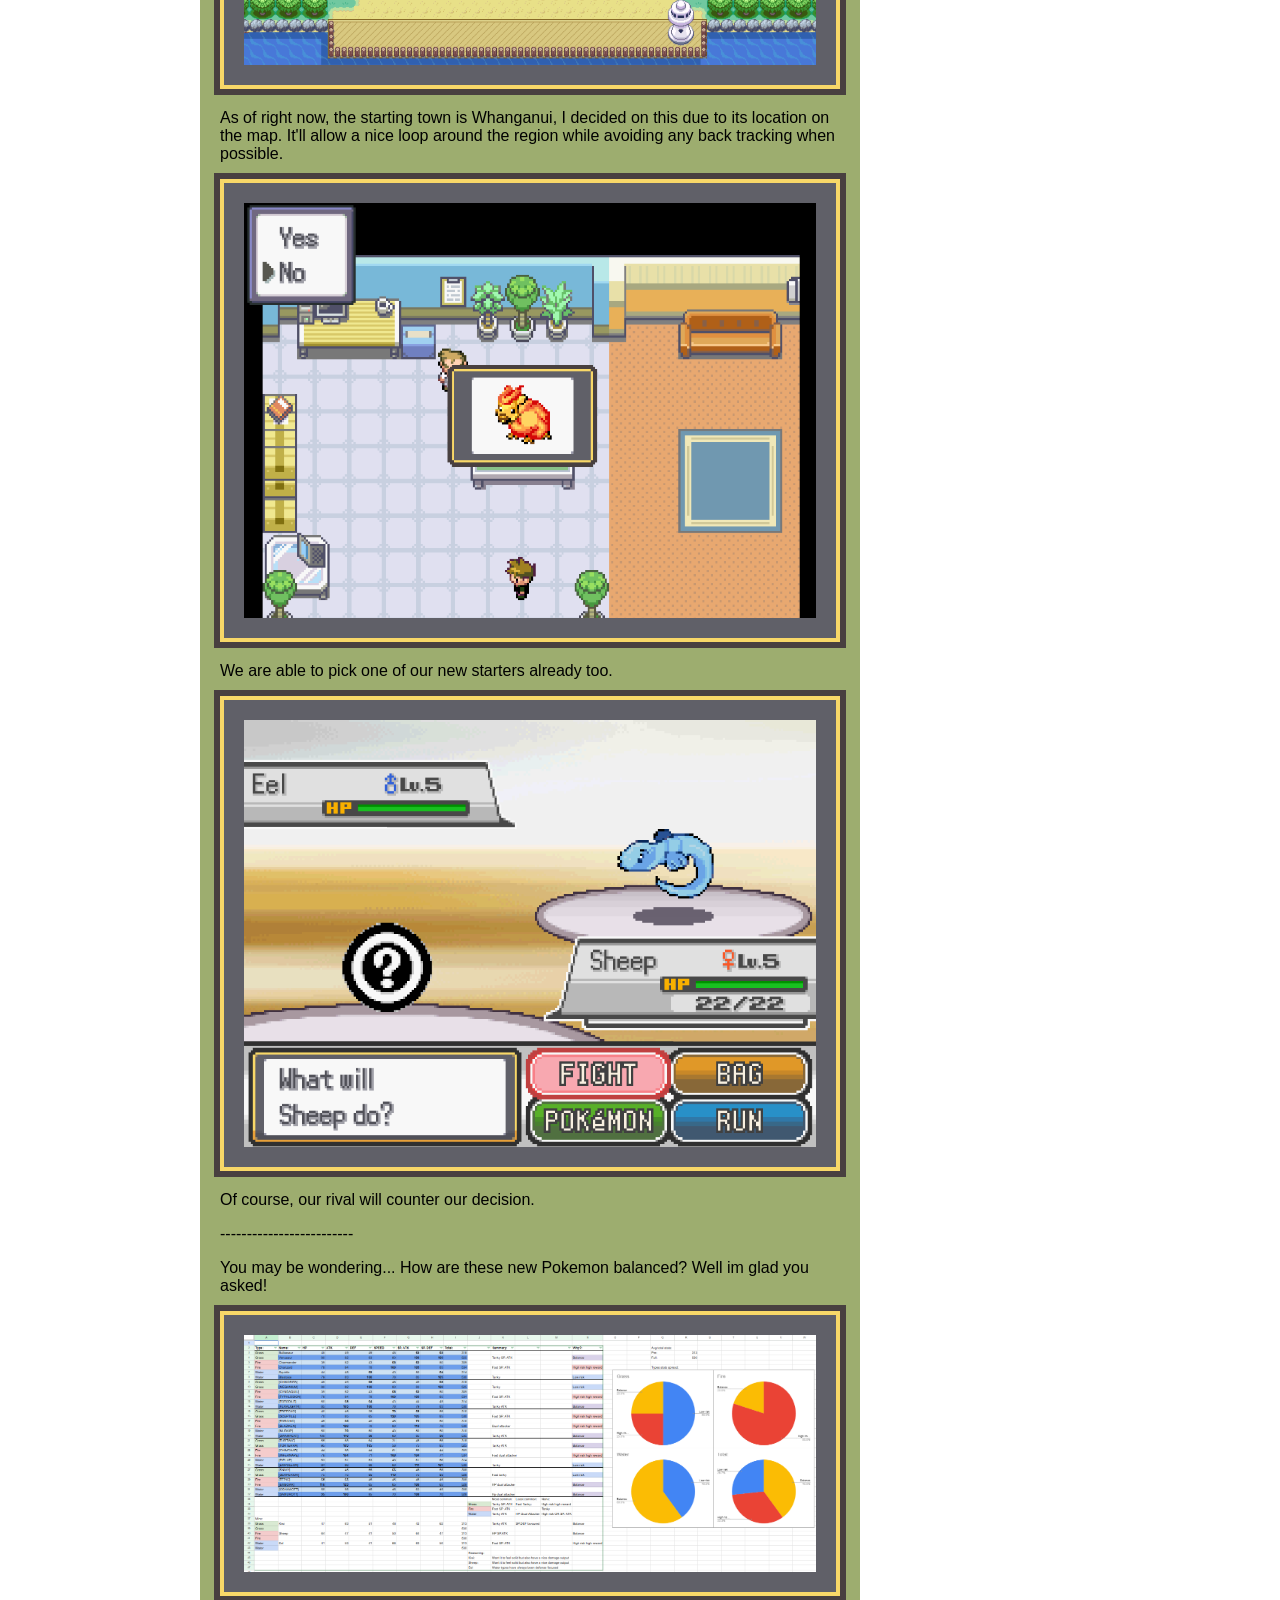
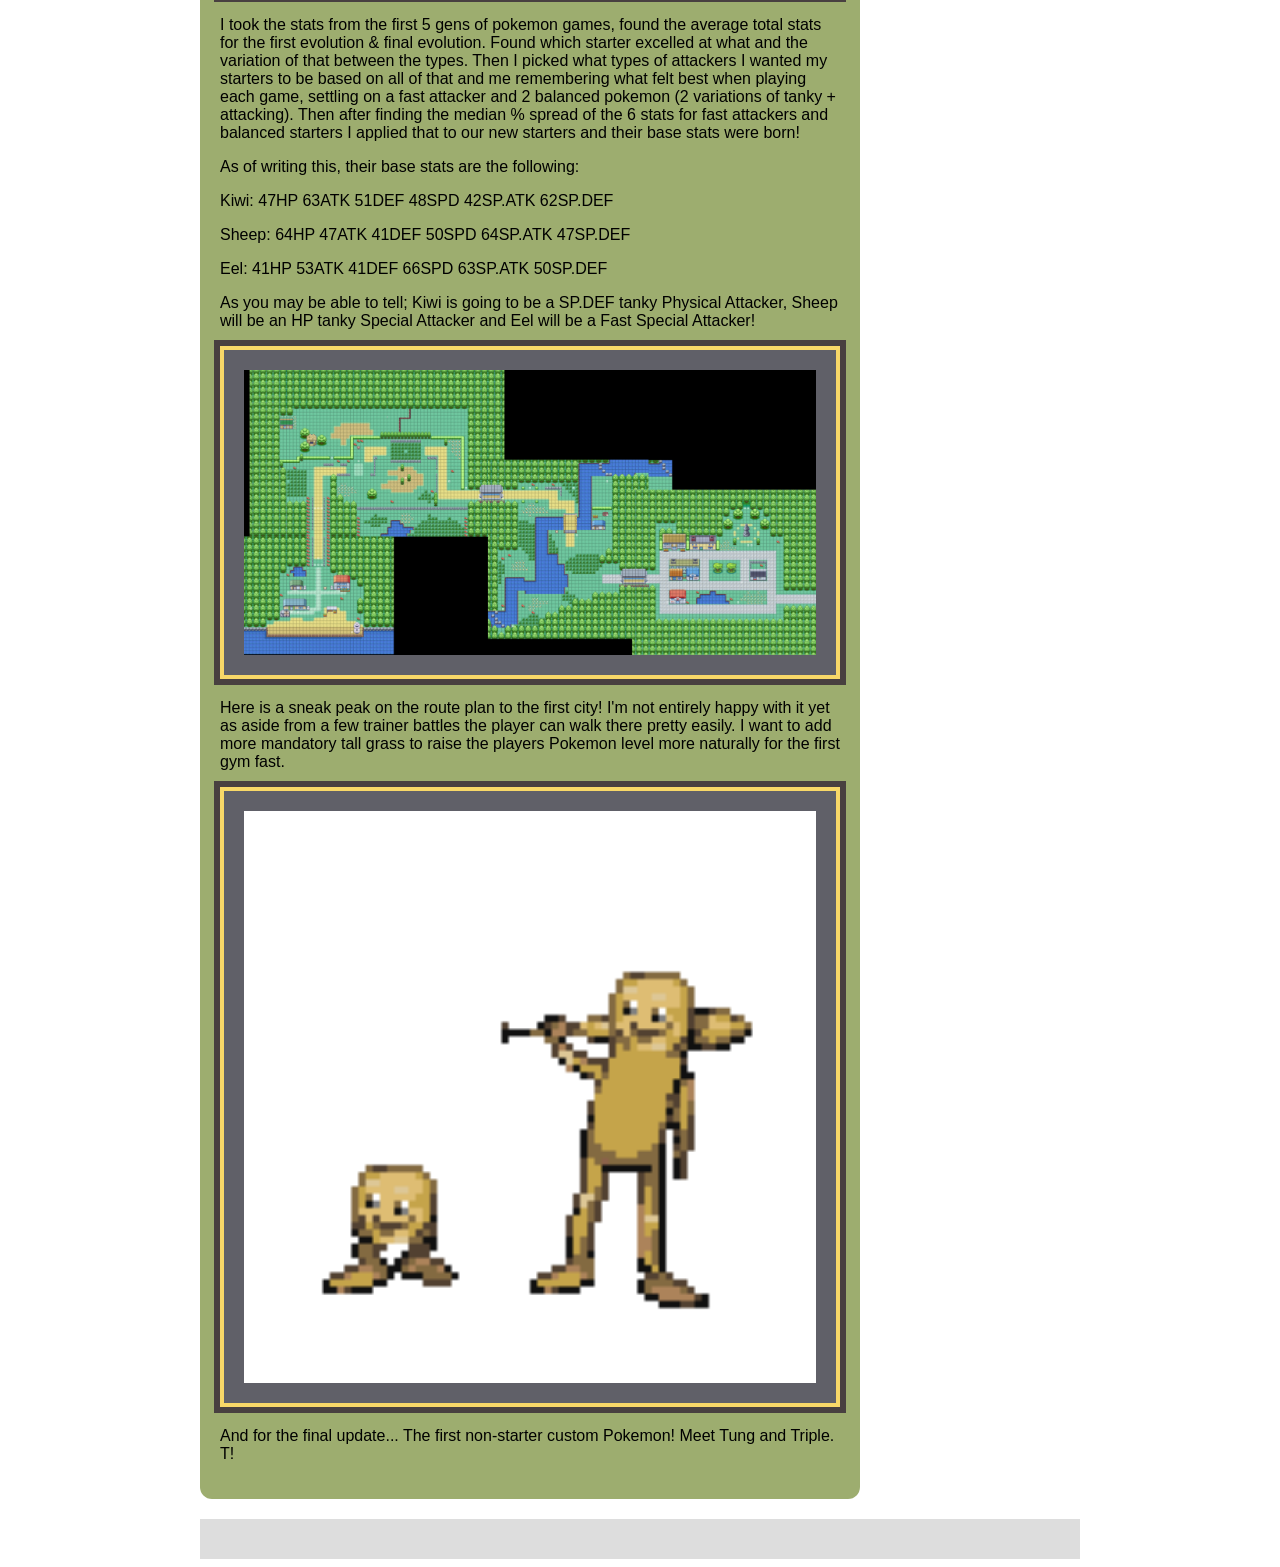
==== commit 9adda0c3: "Add navigation buttons and music button to index.html" ====
--- a/index.html
+++ b/index.html
@@ -24,6 +24,15 @@
     }
   </style>
 
+<div class="button-gp">
+  <a href="index.html"><button>Home</button></a> <!--takes you to a new site-->
+  <a href="kiwistarter.html"><button>Kiwi</button></a>
+  <a href="updatesblog.html"><button>Game updates</button></a>
+  <button id="music-button">Peep</button> <!--plays music-->
+  <script src="script.js"></script>
+  <a href="vibezone.html"><button>Vibing</button></a>
+</div>
+    
   <!--Center card, On going project ect-->
   <div class="row">
     <div class="leftcolumn">
--- a/style.css
+++ b/style.css
@@ -5,7 +5,7 @@
 body {
   font-family: Arial;
   padding-inline: 15vw;
-  background: url(startingTown.PNG);
+  background: url(startingTownTree.PNG);
   background-size: contain;        /* Scales proportionally to cover the screen */
   /* background: #7D6D61; */
 }
